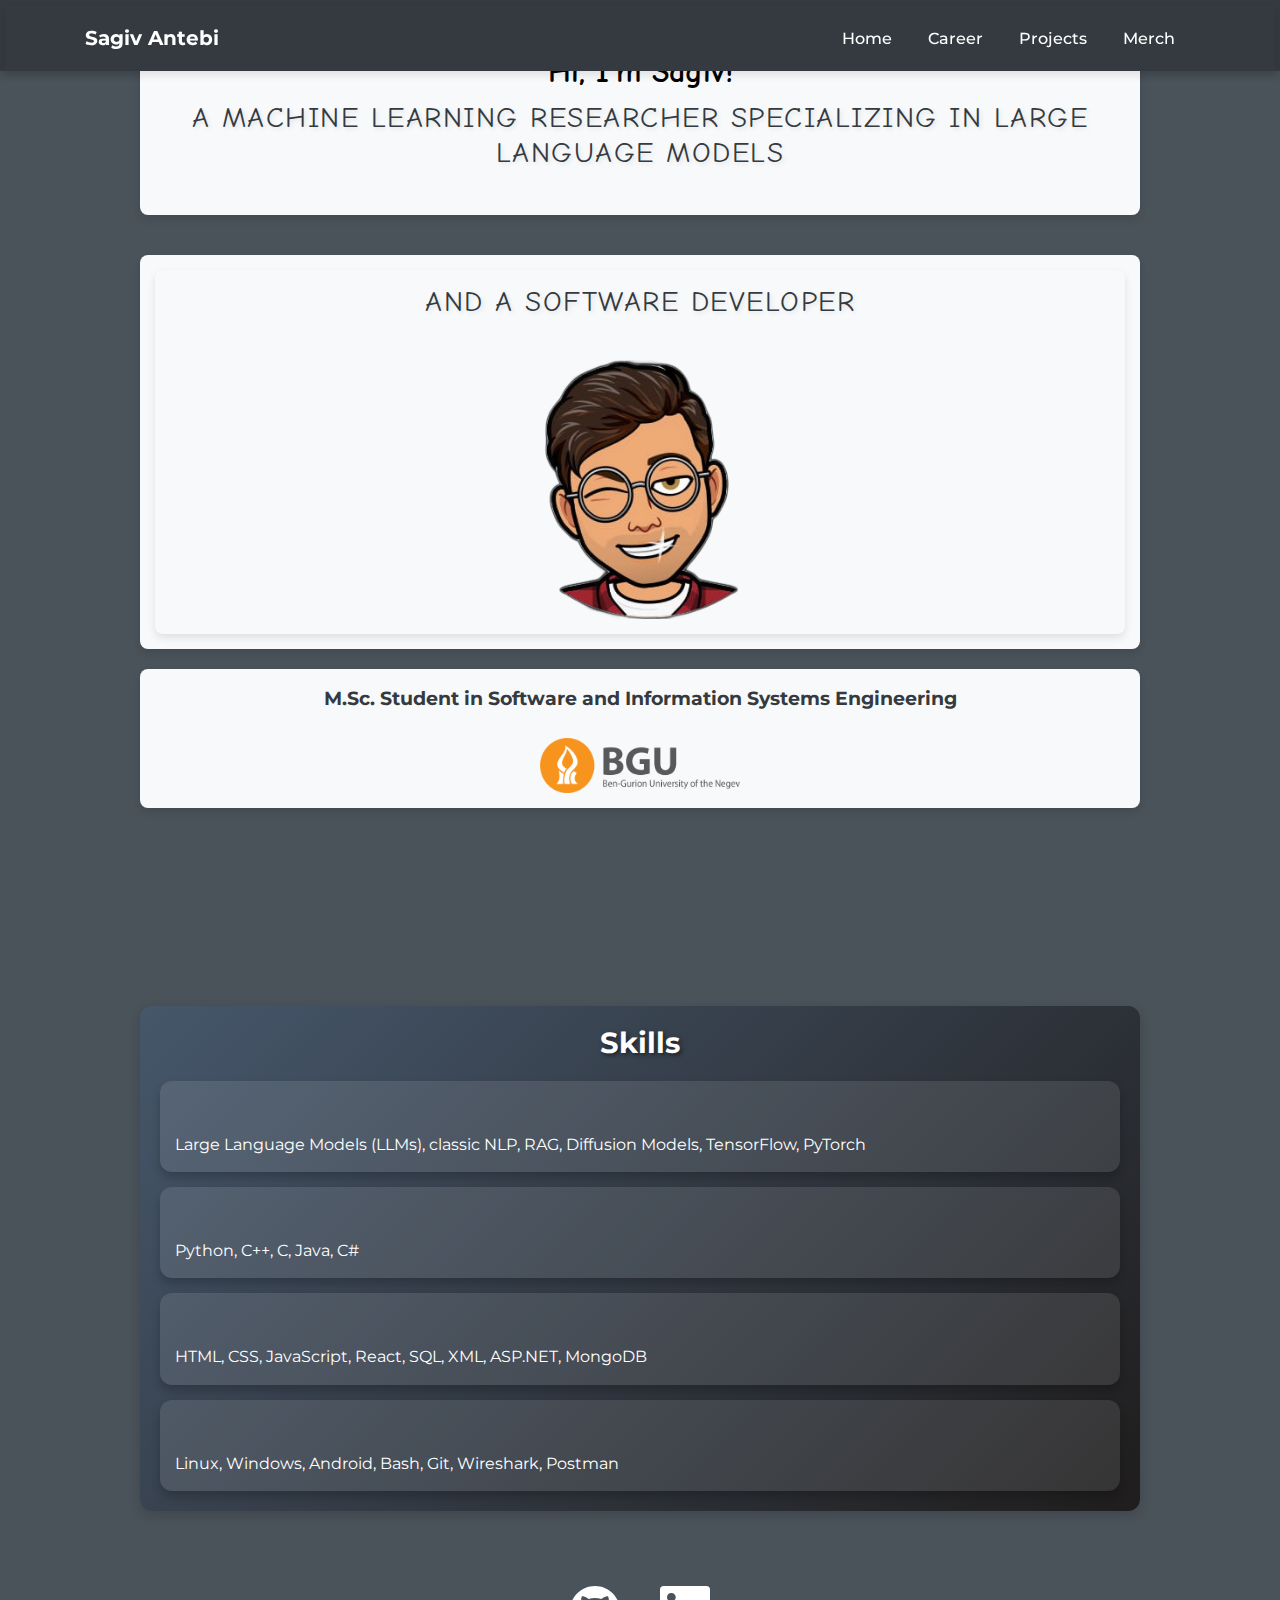
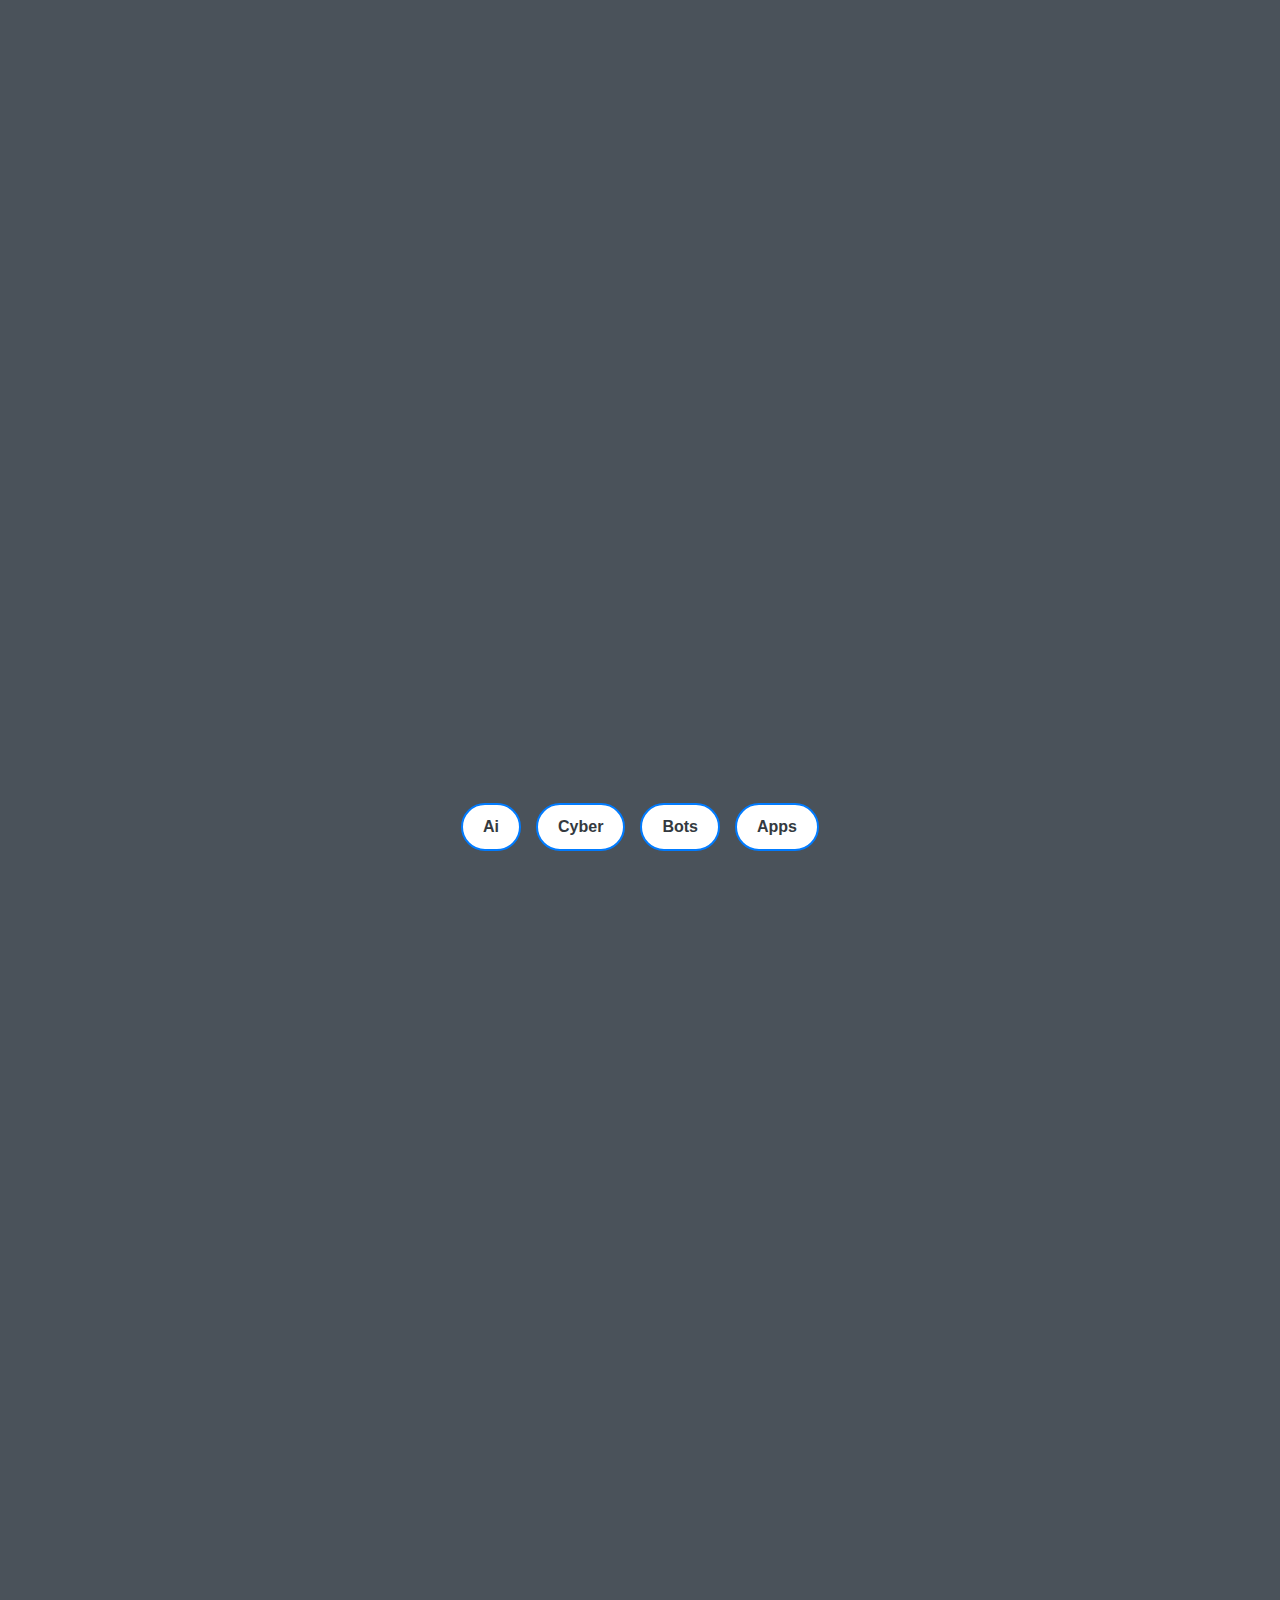
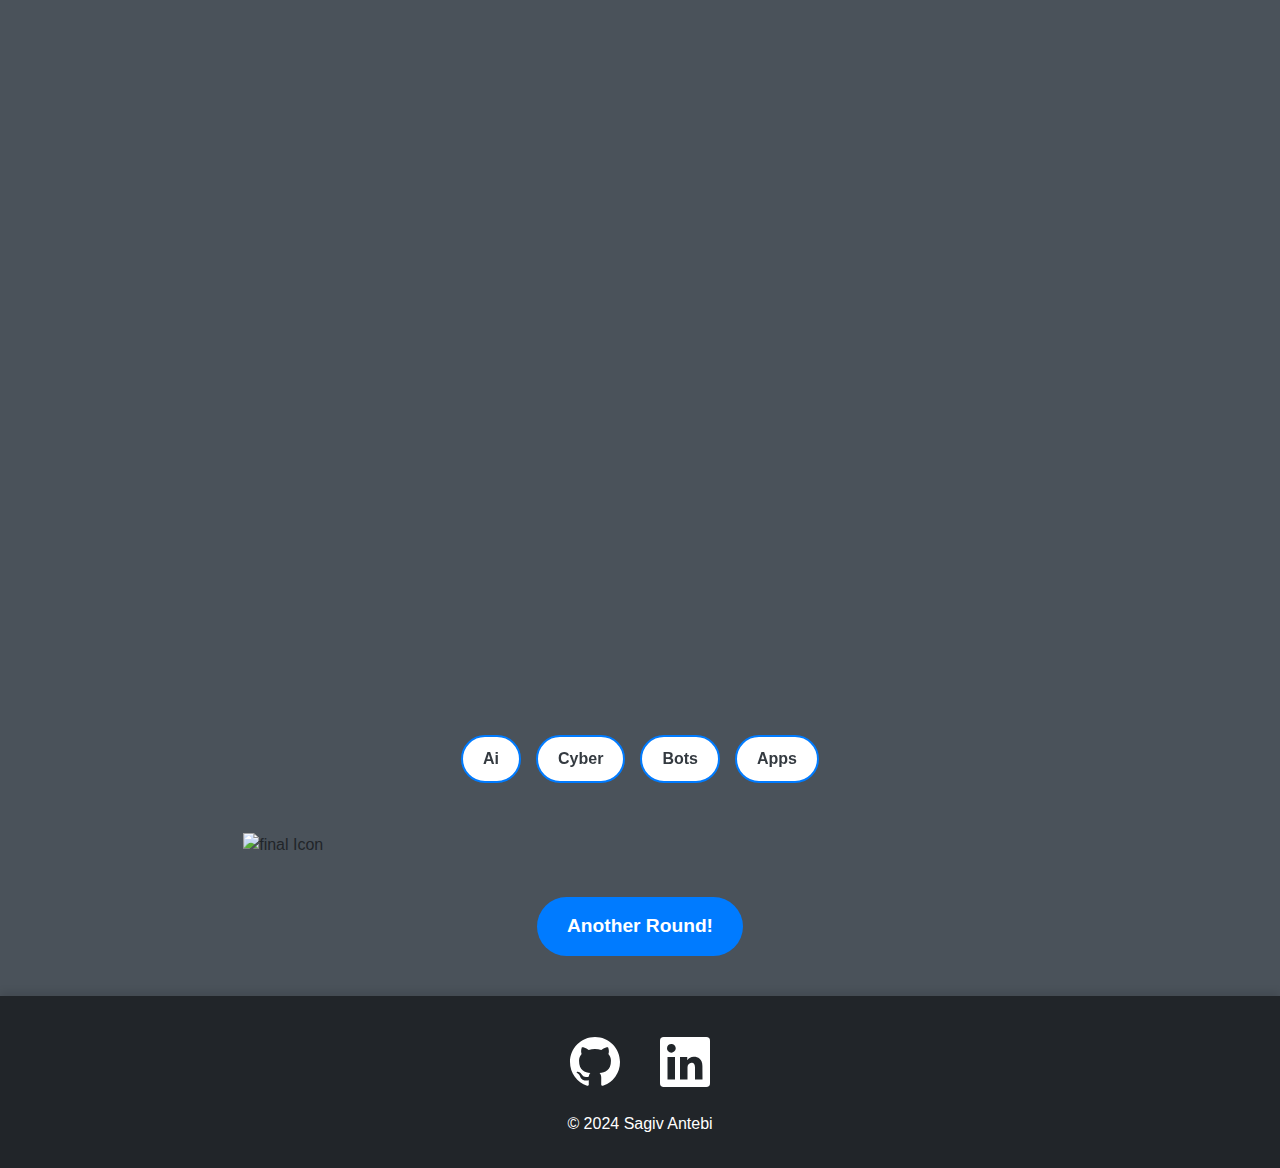
==== index.html @ a3002c7b "Chnaged to:"Project Manager - Course Instructor" ====
<!DOCTYPE html>
<html lang="en">
<head>
    <meta charset="UTF-8">
    <meta name="viewport" content="width=device-width, initial-scale=1.0">
    <title>Sagiv Antebi | Portfolio</title>
    <link rel="stylesheet" href="assets/css/styles.css">
    <link rel="stylesheet" href="https://cdnjs.cloudflare.com/ajax/libs/font-awesome/6.0.0-beta3/css/all.min.css">
    <link rel="stylesheet" href="https://stackpath.bootstrapcdn.com/bootstrap/4.5.2/css/bootstrap.min.css">
    <link href="https://fonts.googleapis.com/css2?family=Comic+Neue:wght@700&display=swap" rel="stylesheet">
    <link href="https://fonts.googleapis.com/css2?family=Montserrat:wght@400;500&display=swap" rel="stylesheet">
    <link href="https://fonts.googleapis.com/css2?family=Raleway:wght@400;500&display=swap" rel="stylesheet">

    <!-- Open Graph Meta Tags -->
    <meta property="og:title" content="Sagiv Antebi | Portfolio" />
    <meta property="og:description" content="Explore the portfolio of Sagiv Antebi, a Machine Learning Researcher specializing in Large Language Models (LLMs) and Software Development." />
    <meta property="og:image" content="https://sagivantebi.github.io/Sagiv-Website/assets/images/5_without_background.jpeg" />
    <meta property="og:url" content="https://sagivantebi.github.io/Sagiv-Website/" />
    <meta property="og:type" content="website" />

</head>
<body>
    <!-- Professional Header with Bootstrap -->
    <header>
        <nav class="navbar navbar-expand-lg navbar-dark bg-dark sticky-top">
            <div class="container">
                <a class="navbar-brand" href="#home">Sagiv Antebi</a>
                <button class="navbar-toggler" type="button" data-toggle="collapse" data-target="#navbarNav" aria-controls="navbarNav" aria-expanded="false" aria-label="Toggle navigation">
                    <span class="navbar-toggler-icon"></span>
                </button>
                <div class="collapse navbar-collapse" id="navbarNav">
                    <ul class="navbar-nav ml-auto">
                        <li class="nav-item">
                            <a class="nav-link" href="#home">Home</a>
                        </li>
                        <li class="nav-item dropdown">
                            <a class="nav-link" href="#career">Career</a>
                        </li>
                        <li class="nav-item dropdown">
                            <a class="nav-link" href="#projects">Projects</a>
                        </li>

                        
                        <li class="nav-item">
                            <a class="nav-link" href="https://www.youtube.com/watch?v=uHgt8giw1LY" target="_blank">Merch</a>
                        </li>
                    </ul>
                </div>
            </div>
        </nav>
    </header>
    

    <!-- Home Section -->
    <section id="home" class="home-intro">
        <div class="about-container">
            <div class="profile-pic-container">
                <img src="assets/images/5_without_background.jpeg" alt="Sagiv Antebi" class="profile-pic">
            </div>
            <div class="about-text">
                <!-- Personalized Intro Section -->
                <div class="intro">
                    <div class="intro-point fade-in">
                        <h1 class="intro-title">Hi, I'm Sagiv!</h1>
                        <h2 class="intro-subtitle">A Machine Learning Researcher specializing in Large Language Models</h2>
                    </div>
                </div>
                
                <!-- Degree Section with Logos and Improved Design -->
                <div class="degrees">
                    <div class="degree fade-in">
                        <div class="intro-point fade-in">
                            <h2 class="intro-subtitle">And a Software Developer</h2>
                            <img src="assets/images/3_2_without_background.jpeg" alt="Bar Ilan University" class="degree-logo centered-logo big_photo">
                        </div>
                    </div>

                    <div class="degree fade-in">
                        <div class="degree-content">
                            <p class="degree-title">M.Sc. Student in Software and Information Systems Engineering</p>
                            <img src="assets/images/ben_gurion_logo.png" alt="Bar Ilan University" class="degree-logo centered-logo">
                        </div>
                    </div>
                    <div class="degree fade-in">
                        <div class="degree-content">
                            <p class="degree-title">B.Sc. in Computer Science</p>
                            <img src="assets/images/bar_ilan_logo.png" alt="Bar Ilan University" class="degree-logo centered-logo">
                        </div>
                    </div>
                    
                    
                </div>
            
            
                <!-- Bio Section -->
                <!-- <div class="intro-point">
                    <p class="significant-text text-left">
                        As a passionate Machine Learning Researcher, I combine programming skills with practical experience with Large Language Models, ethical white hat attacks against ML, and AI optimization.
                        My expertise is showcased through a diverse array of projects in the fields of AI, communication, cybersecurity, and human-robot interaction.</p>
                </div> -->
                <!-- Skills Section -->
                 
                <div class="skills">
                    <h3>Skills</h3>
                    <ul class="skills-list">
                        <li><span class="skill-headline  fade-in">🤖 Ai Technologies:</span> Large Language Models (LLMs), classic NLP, RAG, Diffusion Models, TensorFlow, PyTorch</li>
                        <li><span class="skill-headline  fade-in">💻 Programming Languages:</span> Python, C++, C, Java, C#</li>
                        <li><span class="skill-headline fade-in">🌐 Web Development:</span> HTML, CSS, JavaScript, React, SQL, XML, ASP.NET, MongoDB</li>
                        <li><span class="skill-headline fade-in">🛠️ Operating Systems & Tools:</span> Linux, Windows, Android, Bash, Git, Wireshark, Postman</li>
                    </ul>
                </div>
                
                <!-- Links Section -->
                <div class="links">
                    <a href="https://github.com/sagivantebi" target="_blank">
                        <svg xmlns="http://www.w3.org/2000/svg" viewBox="0 0 24 24" fill="currentColor" class="icon">
                            <path d="M12 2C6.477 2 2 6.477 2 12c0 4.418 2.865 8.165 6.839 9.49.5.092.682-.217.682-.483 0-.237-.009-.868-.014-1.703-2.782.605-3.369-1.34-3.369-1.34-.454-1.156-1.11-1.464-1.11-1.464-.908-.62.069-.608.069-.608 1.003.071 1.531 1.03 1.531 1.03.892 1.528 2.341 1.086 2.91.83.092-.647.35-1.086.636-1.335-2.221-.252-4.555-1.112-4.555-4.951 0-1.093.39-1.987 1.029-2.685-.103-.253-.447-1.27.097-2.646 0 0 .84-.269 2.75 1.026A9.564 9.564 0 0112 6.844c.851.004 1.705.115 2.504.337 1.909-1.295 2.748-1.026 2.748-1.026.545 1.376.202 2.393.1 2.646.64.698 1.028 1.592 1.028 2.685 0 3.849-2.338 4.696-4.565 4.943.36.309.682.92.682 1.854 0 1.336-.012 2.415-.012 2.743 0 .268.18.578.688.48A9.994 9.994 0 0022 12c0-5.523-4.477-10-10-10z"></path>
                        </svg>
                    </a>
                    <a href="https://www.linkedin.com/in/sagiv-antebi/" target="_blank">
                        <svg xmlns="http://www.w3.org/2000/svg" viewBox="0 0 24 24" fill="currentColor" class="icon">
                            <path d="M20.5 2h-17A1.5 1.5 0 002 3.5v17A1.5 1.5 0 003.5 22h17a1.5 1.5 0 001.5-1.5v-17A1.5 1.5 0 0020.5 2zM8 19H5v-9h3zM6.5 8.25A1.75 1.75 0 118.3 6.5a1.78 1.78 0 01-1.8 1.75zM19 19h-3v-4.74c0-1.42-.6-1.93-1.38-1.93A1.74 1.74 0 0013 14.19a.66.66 0 000 .14V19h-3v-9h2.9v1.3a3.11 3.11 0 012.7-1.4c1.55 0 3.36.86 3.36 3.66z"></path>
                        </svg>
                    </a>
                </div>
               
                



            </div>
        </div>
    </section>

    <!-- Career Section with Logos and Improved Design -->
    <section id="career" class="career-section">
        <div class="project-heading-container fade-in">
            <h2 class="project-title">Career</h2>
        </div>
        <div class="career-items">
            <div class="career-item fade-in">
                <div class="career-content">
                    <p class="career-title">Machine Learning Researcher & Developer</p>
                    <p class="career-company">CBG</p>
                    <p class="career-years">2023 - Present</p>
                    <ul class="career-description">
                        <li>Research and development in ML specializing in large language models (LLMs).</li>
                        <li>Experience with integrating various AI tools, neural network training, and embeddings.</li>
                        <li>Proficient in ethical white hat attacks against ML systems, with expertise in:
                            <ul>
                                <li>Data Leakage</li>
                                <li>Membership Inference Attacks (MIAs)</li>
                                <li>Textual Watermarking</li>
                                <li>Prompt Injection Detection</li>
                                <li>Side-Channel Attacks</li>
                            </ul>
                        </li>
                        </ul>
                    <div class="logo-container">
                        <img src="assets/images/cbg-removebg-preview.png" alt="CBG Logo" class="career-logo centered-logo">
                    </div>
                </div>
            </div>
    
            <div class="career-item fade-in">
                <div class="career-content">
                    <p class="career-title">Project Manager - Course Instructor</p>
                    <p class="career-company">Magshimim, Cyber Education Center</p>
                    <p class="career-years">2022 - 2024</p>
                    <ul class="career-description">
                        <li>Responsible for guiding and managing various projects in the fields of AI and cybersecurity, including:</li>
                        <li>AI: AI tool to identify criminals based on their pictures, Two NLP projects aimed at improving hospital diagnosis accuracy using machine learning</li>
                        <li>Network: TOR Network, Wireshark, Cloud, Github</li>
                        <li>Cyber: Weaknesses Scanner for C code, Blockchain, Intrusion Prevention System (IPS)</li>
                    </ul>
                    
                    <div class="logo-container">
                        <img src="assets/images/magshimim.png" alt="Magshimim Logo" class="career-logo centered-logo">
                    </div>
                </div>
            </div>
        </div>
    </section>
    

    
    <section class="projects">
        <div class="project-heading-container fade-in">
            <h2 class="project-title">Top-4 Projects</h2>
        </div>
        <div class="project-grid">
            <div class="top4-project fade-in">
                <img src="assets/images/gpt-sheep.jpg" alt="Project Icon" class="project-icon">
                <div class="project-info">
                    <h3>GPT in Sheep’s Clothing: The Risk of Customized GPTs</h3>
                    <p>Exploring the risks associated with custom GPTs, particularly in terms of privacy and security threats.</p>
                    <a href="https://arxiv.org/abs/2401.09075" target="_blank" class="project-link">
                        <i class="fab fa-arxiv"></i> View on arXiv
                    </a>
                    <a href="https://anonymous.4open.science/r/GPT-in-sheep-s-clothing-The-risk-of-customized-GPTs-8C61/README.md" target="_blank" class="project-link">
                        <i class="fab fa-github"></i> View on GitHub
                    </a>
                    <img src="assets/images/gpt-sheep-2.jpg" alt="Project Icon" class="project-icon">
                </div>
            </div>

            <!-- DaliDoodle Paint With Me Bot -->
            <div class="top4-project  fade-in">
                <img src="assets/images/dd.png" alt="Project Icon" class="project-icon">
                <div class="project-info">
                    <h3>DaliDoodle - Paint With Me Chat Bot</h3>
                    <img src="assets/images/dd1.png" alt="Project Icon" class="project-icon">

                    <p>Creating a Painting Description together using LLMs and afterward Painting it using Text to Image model.</p>
                    <a href="https://github.com/sagivantebi/DaliDoodle_Paint_With_Me_Bot-Python" target="_blank" class="project-link">
                        <i class="fab fa-github"></i> View on GitHub
                    </a>
                    <video controls class="project-video">
                        <source src="assets/videos/dalidoodle vid.mp4" type="video/mp4">
                        Your browser does not support the video tag.
                    </video>
                    <img src="assets/images/dd_flow.png" alt="Project Icon" class="project-icon">
                </div>
            </div>

            <div class="top4-project fade-in">
                <img src="assets/images/side_channel0.jpg" alt="Project Icon" class="project-icon">
                <div class="project-info">
                    <h3>Side Channel attack on LLMs</h3>
                    <p>Topic Inference through LLM Side Channels: Analyzing Model Response Times on Encrypted Traffic</p>
                    <a href="https://github.com/sagivantebi/Topic-Inference/tree/main" target="_blank" class="project-link">
                        <i class="fab fa-github"></i> View on GitHub
                    </a>
                    <img src="assets/images/side_channel3.jpg" alt="Project Icon" class="project-icon">
                    <img src="assets/images/side_cannel2.jpg" alt="Project Icon" class="project-icon">
                    <img src="assets/images/side_channel4.jpg" alt="Project Icon" class="project-icon">
                </div>
            </div>


            <div class="top4-project fade-in">
                <img src="assets/images/Fraud1.png" alt="Project Icon" class="project-icon">
                <div class="project-info">
                    <h3>Bash Masquerader Fraud Detection</h3>
                    <p>This project detects masqueraders based on user command history using LSTM Autoencoders and Random Forest classifiers, analyzing bash command segments for anomalies.</p>
                    <a href="https://github.com/sagivantebi/User-Bash-Fraud-Detection/tree/main" target="_blank" class="project-link">
                        <i class="fab fa-github"></i> View on GitHub
                    </a>
                </div>
            </div>
        </div>

    </section>


    <!-- Projects Section -->
    <section id="projects" class="projects">
        <div class="project-heading-container fade-in">
            <h2 class="project-title">My Projects</h2>
        </div>
        <div class="project-filters">
            <!-- <button class="pill-btn" data-category="all">All</button> -->
            <button class="pill-btn" data-category="ai">Ai</button>
            <button class="pill-btn" data-category="cyber">Cyber</button>
            <button class="pill-btn" data-category="bots">Bots</button>
            <button class="pill-btn" data-category="applications">Apps</button>
        </div>



        <div class="project-grid">
            <div class="project-card fade-in" data-category="ai">
                <img src="assets/images/tag_tab_coming_soon.png" alt="Project Icon" class="project-icon">
                <div class="project-info">
                    <h3>Tag&Tab - Efficient and Effective Detection of Pretraining Data from Large Language Models</h3>
                    <p>Novel method for detecting pretraining data from Large Language Models (LLMs)</p>
                    <!-- <a href="https://github.com/sagivantebi/Deep_Reinforcement_Learning-Final_Drill" target="_blank" class="project-link"> -->
                        <!-- <i class="fab fa-github"></i> View on GitHub -->
                    <!-- </a> -->
                </div>
            </div>
            






            <!-- Merom Vocal Waiting Time Assistant -->
            <div class="project-card fade-in" data-category="ai">
                <img src="assets/images/m3.jpeg" alt="Project Icon" class="project-icon">
                <div class="project-info">
                    <h3>Merom - GPT-Powered Virtual Customer Service Agent</h3>
                    <p>Merom is a cutting-edge virtual customer service agent designed to seamlessly blend AI efficiency with a human touch, addressing common customer service issues in a cost-effective and efficient manner.</p>
                    <a href="https://github.com/sagivantebi/Merom-Vocal_Waiting_Time_Assistant-Python" target="_blank" class="project-link">
                        <i class="fab fa-github"></i> View on GitHub
                    </a>
                    <img src="assets/images/m2.jpg" alt="Project Icon" class="project-icon">
                    <img src="assets/images/m4.jpeg" alt="Project Icon" class="project-icon">

                </div>
            </div>


            <div class="project-card fade-in" data-category="ai">
                <img src="assets/images/hotel_without_background.jpeg" alt="Project Icon" class="project-icon">
                <div class="project-info">
                    <h3>Search Engine API Calls Optimization using AI-Based Cache System</h3>
                    <p>Optimizing search engine API calls for hotel prices by using an AI-based caching system to reduce API usage and maximize cost savings.</p>
                    <a href="https://github.com/sagivantebi/AI-Based-Cache-System-for-Optimizing-Hotel-Price-API-Calls/tree/main" target="_blank" class="project-link">
                        <i class="fab fa-github"></i> View on GitHub
                    </a>
                    <!-- <img src="assets/images/hotel_Figure_1.png" alt="Project Icon" class="project-icon"> -->

                </div>
            </div>
            

            <!-- Prompt Injection Detectors for LLMs -->
            <div class="project-card fade-in" data-category="ai">
                <img src="assets/images/detector_without_background.png" alt="Project Icon" class="project-icon">
                <div class="project-info">
                    <h3>Prompt Injection Detectors for LLMs</h3>
                    <p>This project focuses on developing and evaluating various prompt injection detectors to safeguard large language models (LLMs) from adversarial inputs. The project includes multiple approaches, such as rule-based and perplexity-based detectors.</p>
                    <a href="https://github.com/sagivantebi/Prompt-injection-detectors-for-LLMs?tab=readme-ov-file" target="_blank" class="project-link">
                        <i class="fab fa-github"></i> View on GitHub
                    </a>
                    <img src="assets/images/detector_results.png" alt="Project Icon" class="project-icon">

                </div>
            </div>



            
            
            <!-- <div class="project-card fade-in" data-category="ai">
                <img src="assets/images/drl.gif" alt="Project Icon" class="project-icon">
                <div class="project-info">
                    <h3>Deep Reinforcement Learning - Transfer Learning</h3>
                    <p>Actor-Critic with Transfer Learning for Control Problems</p>
                    <a href="https://github.com/sagivantebi/Deep_Reinforcement_Learning-Final_Drill" target="_blank" class="project-link">
                        <i class="fab fa-github"></i> View on GitHub
                    </a>
                    <img src="assets/images/drl2.jpg" alt="Project Icon" class="project-icon">
                </div>
            </div> -->




            <!-- Face Recognition Project -->
            <div class="project-card fade-in" data-category="ai">
                <img src="assets/images/facere.jpg" alt="Project Icon" class="project-icon">
                <div class="project-info">
                    <h3>Face Recognition System</h3>
                    <p>This project implements a face recognition system using deep learning techniques. It is designed to accurately identify and verify individuals in real-time, making it suitable for security and access control applications.</p>
                    <a href="https://github.com/sagivantebi/Face_Recognition" target="_blank" class="project-link">
                        <i class="fab fa-github"></i> View on GitHub
                    </a>
                </div>
            </div>



            
            <div class="project-card fade-in" data-category="cyber">
                <img src="assets/images/ransom.jpg" alt="Project Icon" class="project-icon">
                <div class="project-info">
                    <h3>Dataset Ransomware Detection Tool</h3>
                    <p>This tool detects the exact snapshot of an encrypted file by using multiple tests, such as entropy and ASCII checks, to determine if a file is encrypted.</p>
                    <a href="https://github.com/sagivantebi/Ransomware_Detection_Toga_Hackathon" target="_blank" class="project-link">
                        <i class="fab fa-github"></i> View on GitHub
                    </a>
                    <img src="assets/images/ransom2.jpg" alt="Project Icon" class="project-icon">
                </div>
            </div>

                        

            
            <div class="project-card fade-in" data-category="cyber">
                <img src="assets/images/annomalydetector.jpg" alt="Project Icon" class="project-icon">
                <div class="project-info">
                    <h3>Anomaly Detector - C++</h3>
                    <p>This C++ project implements an anomaly detection system for time series data using various algorithms, with a CLI for user interaction.</p>
                    <a href="https://github.com/sagivantebi/Anomaly_Detector-Cpp" target="_blank" class="project-link">
                        <i class="fab fa-github"></i> View on GitHub
                    </a>
                </div>
            </div>
            
            <div class="project-card fade-in" data-category="cyber">
                <img src="assets/images/Dnsspoof.png" alt="Project Icon" class="project-icon">
                <div class="project-info">
                    <h3>DNS Spoofing</h3>
                    <p>This script intercepts DNS requests on a specified network interface and sends forged DNS responses, using Scapy to manipulate and inject packets.</p>
                    <a href="https://github.com/sagivantebi/DNS_Spoofing/tree/main" target="_blank" class="project-link">
                        <i class="fab fa-github"></i> View on GitHub
                    </a>
                </div>
            </div>


            <div class="project-card fade-in" data-category="cyber">
                <img src="assets/images/merkle.png" alt="Project Icon" class="project-icon">
                <div class="project-info">
                    <h3>Merkle Tree</h3>
                    <p>This Python project implements a Merkle Tree structure with the ability to generate cryptographic proofs and verify them using RSA keys.</p>
                    <a href="https://github.com/sagivantebi/Merkle_Tree" target="_blank" class="project-link">
                        <i class="fab fa-github"></i> View on GitHub
                    </a>
                </div>
            </div>



            <div class="project-card fade-in" data-category="applications">
                <img src="assets/images/3_without_background.jpeg" alt="Project Icon" class="project-icon">
                <div class="project-info">
                    <h3>My Portfolio Website</h3>
                    <p>This project is my personal portfolio website built using HTML, CSS, and JavaScript. It showcases my skills, projects, and professional background. The website includes interactive features such as a project filter, a smooth scrolling effect, and a dynamic layout that adapts to different screen sizes. It also integrates GitHub and LinkedIn icons for easy access to my profiles and uses Bootstrap for modern design elements.</p>
                    <a href="https://github.com/sagivantebi/Sagiv-Website" target="_blank" class="project-link">
                        <i class="fab fa-github"></i> View on GitHub
                    </a>
                    <!-- <video controls class="project-video">
                        <source src="assets/videos/cloud.mp4" type="video/mp4">
                        Your browser does not support the video tag.
                    </video> -->
                </div>
            </div>

            <div class="project-card fade-in" data-category="applications">
                <img src="assets/images/cloud.jpeg" alt="Project Icon" class="project-icon">
                <div class="project-info">
                    <h3>Cloud Simulator</h3>
                    <p>This project simulates a basic cloud environment using Python. The project consists of a server and client component, enabling the simulation of client-server interactions in a cloud environment. This simulation could be used for educational purposes or as a foundation for more complex cloud-based applications.</p>
                    <a href="https://github.com/sagivantebi/Cloud_Simulator-Python" target="_blank" class="project-link">
                        <i class="fab fa-github"></i> View on GitHub
                    </a>
                    <video controls class="project-video">
                        <source src="assets/videos/cloud.mp4" type="video/mp4">
                        Your browser does not support the video tag.
                    </video>
                </div>
            </div>
            


            <div class="project-card fade-in" data-category="applications">
                <img src="assets/images/web_slide1.jpg" alt="Project Icon" class="project-icon">
                <div class="project-info">
                    <h3>Music Producer Landing Page</h3>
                    <p>This project is a landing page created for a music producer. Built using HTML, CSS, and JavaScript, it features a creative design that showcases the producer's music through an integrated slideshow of images and a section dedicated to their songs and videos.</p>
                    <a href="https://sagivantebi.github.io/Roee-Cohen/" target="_blank" class="project-link">
                        <i class="fab"></i> View the Landing Page
                    </a>
                    <a href="https://github.com/sagivantebi/Roee-Cohen" target="_blank" class="project-link">
                        <i class="fab fa-github"></i> View on GitHub
                    </a>
                    <video controls class="project-video">
                        <source src="assets/videos/roee.mp4" type="video/mp4">
                        Your browser does not support the video tag.
                    </video>
                </div>
            </div>

            <div class="project-card fade-in" data-category="applications">
                <img src="assets/images/arknoid.png" alt="Project Icon" class="project-icon">
                <div class="project-info">
                    <h3>Arkanoid Game</h3>
                    <p>This project is a Java implementation of the classic Arkanoid game. The game involves controlling a paddle to bounce a ball and break blocks arranged in patterns. This project includes multiple levels, animations, and a scoring system.</p>
                    <a href="https://github.com/sagivantebi/ArkanoidGame-Java/tree/main" target="_blank" class="project-link">
                        <i class="fab fa-github"></i> View on GitHub
                    </a>
                    <video controls class="project-video">
                        <source src="assets/videos/arkanoid.mp4" type="video/mp4">
                        Your browser does not support the video tag.
                    </video>
                </div>
            </div>

                        
            <div class="project-card fade-in" data-category="applications">
                <img src="assets/images/android2.png" alt="Project Icon" class="project-icon">
                <div class="project-info">
                    <h3>Chat App – Android</h3>
                    <p>Android chat application that allows users to send and receive messages in real time. Firebase Integration: Leverage Firebase services for authentication, real-time database, and cloud messaging.</p>
                    <a href="https://github.com/sagivantebi/Android_Chat/tree/master" target="_blank" class="project-link">
                        <i class="fab fa-github"></i> View on GitHub
                    </a>
                    <video controls class="project-video">
                        <source src="assets/videos/andriod.mp4" type="video/mp4">
                        Your browser does not support the video tag.
                    </video>
                </div>
            </div>
            
            <!-- <div class="project-card fade-in" data-category="applications">
                <img src="assets/images/PRODUCER-CONSUMER.png" alt="Project Icon" class="project-icon">
                <div class="project-info">
                    <h3>Producer-Consumer Problem Implementation</h3>
                    <p>This project implements the classic Producer-Consumer problem in C++. The implementation includes both bounded and unbounded queues for managing the produced and consumed items.</p>
                    <a href="https://github.com/sagivantebi/OS_Producer_Consumer/tree/master" target="_blank" class="project-link">
                        <i class="fab fa-github"></i> View on GitHub
                    </a>
                </div>
            </div> -->
            
            <div class="project-card fade-in" data-category="applications">
                <img src="assets/images/split1.png" alt="Project Icon" class="project-icon">
                <img src="assets/images/split2.png" alt="Project Icon" class="project-icon">

                <div class="project-info">
                    <h3>Split The Check - UX UI</h3>
                    <p>This document provides a summary of the final presentation for the "Split The Check" UX UI project, which focuses on an application designed to simplify the process of splitting bills among participants in a restaurant or similar setting.</p>
                    <a href="https://github.com/sagivantebi/SplitTheCheck-UX/tree/main" target="_blank" class="project-link">
                        <i class="fab fa-github"></i> View on GitHub
                    </a>
                </div>
            </div>
            
            <div class="project-card fade-in" data-category="bots">
                <img src="assets/images/youtube_bot.png" alt="Project Icon" class="project-icon">
                <div class="project-info">
                    <h3>YouTube Playlist Downloader Bot</h3>
                    <p>This Python bot automates the process of downloading videos from a YouTube playlist by using a third-party online converter with Selenium.</p>
                    <a href="https://github.com/sagivantebi/Youtube_Playlist_Downloader_Bot-Python/tree/main" target="_blank" class="project-link">
                        <i class="fab fa-github"></i> View on GitHub
                    </a>
                    <video controls class="project-video">
                        <source src="assets/videos/youtube.mp4" type="video/mp4">
                        Your browser does not support the video tag.
                    </video>
                </div>
            </div>
            
            <div class="project-card fade-in" data-category="bots">
                <img src="assets/images/colonist.png" alt="Project Icon" class="project-icon">
                <div class="project-info">
                    <h3>Colonist.io C&K Bot</h3>
                    <p>This Python bot automates actions on the Colonist.io website for the "Cities & Knights" game mode, using Selenium for navigation and interaction.</p>
                    <a href="https://github.com/sagivantebi/Colonist_Bot-CitiesAndKnights/tree/master" target="_blank" class="project-link">
                        <i class="fab fa-github"></i> View on GitHub
                    </a>
                    <video controls class="project-video">
                        <source src="assets/videos/colonist.mp4" type="video/mp4">
                        Your browser does not support the video tag.
                    </video>
                </div>
            </div>
            
            <div class="project-card fade-in" data-category="bots">
                <img src="assets/images/webcrawler.png" alt="Project Icon" class="project-icon">
                <div class="project-info">
                    <h3>Web Crawler</h3>
                    <p>This Python project scrapes the top 250 movies from IMDB and crawls through websites to find URLs that match specific criteria with robust error handling.</p>
                    <a href="https://github.com/sagivantebi/Web_Crawler-Python" target="_blank" class="project-link">
                        <i class="fab fa-github"></i> View on GitHub
                    </a>
                </div>
            </div>

            
            <div class="project-card fade-in" data-category="applications">
                <img src="assets/images/designpatterns.jpg" alt="Project Icon" class="project-icon">
                <div class="project-info">
                    <h3>Design Patterns - C++</h3>
                    <p>This project demonstrates the implementation of various software design patterns using C++. Design patterns are reusable solutions to common software design problems, and this project includes examples of some of the most widely used patterns.</p>
                    <a href="https://github.com/sagivantebi/Design_Patterns-Cpp/tree/main" target="_blank" class="project-link">
                        <i class="fab fa-github"></i> View on GitHub
                    </a>
                </div>
            </div>

            
            <!-- <div class="project-card fade-in" data-category="applications">
                <img src="assets/images/mini_shell.jpg" alt="Project Icon" class="project-icon">
                <div class="project-info">
                    <h3>Custom Shell Program – C</h3>
                    <p>This C program implements a simple custom shell that can execute commands, manage a history of commands, and handle basic shell operations such as changing directories (cd), exiting, and forking processes.</p>
                    <a href="https://github.com/sagivantebi/mini_Shell-C/tree/main" target="_blank" class="project-link">
                        <i class="fab fa-github"></i> View on GitHub
                    </a>
                </div>
            </div>
             -->
            
        </div>
        <div class="project-filters">
            <!-- <button class="pill-btn" data-category="all">All</button> -->
            <button class="pill-btn" data-category="ai">Ai</button>
            <button class="pill-btn" data-category="cyber">Cyber</button>
            <button class="pill-btn" data-category="bots">Bots</button>
            <button class="pill-btn" data-category="applications">Apps</button>
        </div>

    </section>
    <img src="assets/images/1_without_background.jpeg" alt="final Icon" class="final-icon">

    <!-- Another Round Button -->
    <div class="another-round-container">
        <button class="another-round-btn" onclick="scrollToTop()">Another Round!</button>
    </div>

    <footer>
        <div class="links">
            <a href="https://github.com/sagivantebi" target="_blank">
                <svg xmlns="http://www.w3.org/2000/svg" viewBox="0 0 24 24" fill="currentColor" class="icon">
                    <path d="M12 2C6.477 2 2 6.477 2 12c0 4.418 2.865 8.165 6.839 9.49.5.092.682-.217.682-.483 0-.237-.009-.868-.014-1.703-2.782.605-3.369-1.34-3.369-1.34-.454-1.156-1.11-1.464-1.11-1.464-.908-.62.069-.608.069-.608 1.003.071 1.531 1.03 1.531 1.03.892 1.528 2.341 1.086 2.91.83.092-.647.35-1.086.636-1.335-2.221-.252-4.555-1.112-4.555-4.951 0-1.093.39-1.987 1.029-2.685-.103-.253-.447-1.27.097-2.646 0 0 .84-.269 2.75 1.026A9.564 9.564 0 0112 6.844c.851.004 1.705.115 2.504.337 1.909-1.295 2.748-1.026 2.748-1.026.545 1.376.202 2.393.1 2.646.64.698 1.028 1.592 1.028 2.685 0 3.849-2.338 4.696-4.565 4.943.36.309.682.92.682 1.854 0 1.336-.012 2.415-.012 2.743 0 .268.18.578.688.48A9.994 9.994 0 0022 12c0-5.523-4.477-10-10-10z"></path>
                </svg>
            </a>
            <a href="https://www.linkedin.com/in/sagiv-antebi/" target="_blank">
                <svg xmlns="http://www.w3.org/2000/svg" viewBox="0 0 24 24" fill="currentColor" class="icon">
                    <path d="M20.5 2h-17A1.5 1.5 0 002 3.5v17A1.5 1.5 0 003.5 22h17a1.5 1.5 0 001.5-1.5v-17A1.5 1.5 0 0020.5 2zM8 19H5v-9h3zM6.5 8.25A1.75 1.75 0 118.3 6.5a1.78 1.78 0 01-1.8 1.75zM19 19h-3v-4.74c0-1.42-.6-1.93-1.38-1.93A1.74 1.74 0 0013 14.19a.66.66 0 000 .14V19h-3v-9h2.9v1.3a3.11 3.11 0 012.7-1.4c1.55 0 3.36.86 3.36 3.66z"></path>
                </svg>
            </a>
        </div>

        <p>&copy; 2024 Sagiv Antebi</p>
    </footer>
    <script src="https://code.jquery.com/jquery-3.5.1.slim.min.js"></script>
    <script src="https://cdn.jsdelivr.net/npm/@popperjs/core@2.9.3/dist/umd/popper.min.js"></script>
    <script src="https://stackpath.bootstrapcdn.com/bootstrap/4.5.2/js/bootstrap.min.js"></script>
        <!-- Accessibility -->
        <script src="https://cdn.userway.org/widget.js" data-account="DhEQ2JQGN6"></script>
    <script src="assets/js/scripts.js"></script>

</body>
</html>
---- assets/css/styles.css ----
body {
    font-family: 'Roboto', sans-serif;
    margin: 0;
    padding: 0;
    background-color: #343a40; /* Gray Black background */
    color: #f8f9fa; /* Adjust text color for better contrast */
}


nav ul {
    list-style-type: none;
    padding: 0;
    margin: 2px;
    display: flex;
    justify-content: center;
}

nav ul li {
    display: inline;
    margin: 4px 10px;
}

header {
    background-color: #343a40;
    color: white;
    padding-bottom: 0; /* Ensure no extra space at the bottom */
    padding: 5px 5px 0; /* Minimal padding to avoid unnecessary space */
    text-align: center;
    box-shadow: 0 4px 8px rgba(0, 0, 0, 0.1);
}


nav ul li a {
    color: white;
    text-decoration: none;
    font-weight: 500;
    transition: color 0.3s;
}

nav ul li a:hover {
    color: #0073e6;
}

section {
    padding-top: 0; /* Remove or reduce top padding */
    padding-bottom: 50px; /* Keep bottom padding if needed */}

h1 {
    color: #ffffff;
}


h2 {
    color:  #343a40;
}

.projects {
    max-width: 1200px;
    margin: 0 auto;
    padding: 20px;
}

.project-filters {
    display: flex;
    justify-content: center;
    gap: 15px; /* Space between buttons */
    margin-bottom: 30px;
    padding-top: 15px;
}


.pill-btn {
    background-color: #ffffff;
    color: #343a40;
    border: 2px solid #007bff;
    padding: 10px 20px;
    font-size: 1rem;
    font-weight: 600;
    border-radius: 50px; /* Creates the pill shape */
    transition: all 0.3s ease;
    position: relative;
    overflow: hidden;
    z-index: 1; /* Ensure button is above the pseudo-element */
}

.pill-btn::before {
    content: "";
    position: absolute;
    top: 50%;
    left: 50%;
    width: 300%;
    height: 300%;
    background: #007bff;
    transition: all 0.4s ease;
    border-radius: 50%;
    z-index: -1;
    transform: translate(-50%, -50%) scale(0);
}

.pill-btn:hover {
    color: #ffffff; /* Change text color on hover */
    border-color: #0056b3; /* Darken border on hover */
}

.pill-btn:hover::before {
    transform: translate(-50%, -50%) scale(1);
}

.pill-btn.active {
    background-color: #007bff;
    color: white;
    border-color: #0056b3;
}


.filter-btn {
    background-color: #007bff;
    color: white;
    border: none;
    padding: 10px 20px;
    margin: 0 5px;
    cursor: pointer;
    border-radius: 5px;
    transition: background-color 0.3s;
}

.filter-btn:hover {
    background-color: #0056b3;
}

.project-grid {
    display: grid;
    grid-template-columns: repeat(auto-fill, minmax(250px, 1fr));
    gap: 20px;
}

.top4-project,
.project-card {
    background-color: white;
    border-radius: 8px;
    box-shadow: 0 6px 12px rgba(0, 0, 0, 0.1);
    transition: transform 0.3s, box-shadow 0.3s;
    overflow: hidden;
}

.project-card:hover {
    transform: translateY(-10px);
    box-shadow: 0 12px 24px rgba(0, 0, 0, 0.2);
}

.project-icon {
    width: 100%;
    height: auto;
    border-bottom: 1px solid #ddd;
}

.project-info {
    padding: 20px;
}

.project-info h3 {
    margin-top: 0;
    color: #343a40;
    font-size: 1.5rem;
}

.project-info p {
    font-size: 1rem;
    color: #6c757d;
}

.project-link {
    display: inline-block;
    margin-top: 15px;
    color: #007bff;
    text-decoration: none;
    font-weight: bold;
    transition: color 0.3s;
}

.project-link i {
    margin-right: 8px;
}

.project-link:hover {
    color: #0056b3;
}

.project-video {
    width: 100%;
    margin-top: 15px;
    border-radius: 8px;
    box-shadow: 0 4px 8px rgba(0, 0, 0, 0.1);
}

footer {
    background-color: #212529;
    color: white;
    text-align: center;
    padding: 1rem 0;
    box-shadow: 0 -4px 8px rgba(0, 0, 0, 0.1);
    position: relative;
    bottom: 0;
    width: 100%;
}


.about-text {
    display: flex;
    flex-direction: column;
    gap: 20px;
    color: #343a40;
}

/* About Text Styling */
.about-text {
    display: flex;
    flex-direction: column;
    gap: 20px;
    color: #343a40;
}

.about-text .intro-title {
    font-size: 2rem;
    color: #000000;
    font-weight: bold;
    text-align: center;
    
}


.another-round-container {
    text-align: center;
    margin: 40px 0;
    z-index: 1000; /* Make sure it's above other elements */
    position: relative; /* Ensure it’s in the correct stacking context */
}

.another-round-btn {
    background-color: #007bff;
    color: #fff;
    border: none;
    padding: 15px 30px;
    font-size: 1.2rem;
    font-weight: bold;
    border-radius: 50px;
    cursor: pointer;
    transition: background-color 0.3s ease, transform 0.3s ease;
    z-index: 1001; /* Ensure the button itself is above other elements */
}

.another-round-btn:hover {
    background-color: #0056b3;
    transform: translateY(-3px);
}

.another-round-btn:active {
    transform: translateY(1px);
}

/* Mobile adjustments */
@media (max-width: 480px) {
    .another-round-btn {
        padding: 10px 20px;
        font-size: 1rem;
        width: 80%;
        max-width: 300px;
    }
}


/* Custom font style for intro title and subtitle */
@import url('https://fonts.googleapis.com/css2?family=Comic+Neue:wght@700&display=swap');

.intro-title {
    font-size: 3rem;
    font-weight: bold;
    color: #007bff;
    text-align: center;
    margin-bottom: 10px;
    font-family: 'Comic Neue', cursive; /* Applying casual font style */
}

.intro-title, .intro-subtitle {
    font-family: 'Comic Neue', cursive, sans-serif; /* Fallback to cursive or sans-serif if Comic Neue is not available */
}


.intro-subtitle {
    font-size: 1.8rem;
    font-weight: 500;
    color: #343a40;
    text-align: center;
    margin-bottom: 30px;
    font-family: 'Comic Neue', cursive; /* Applying casual font style */
}

.degrees {
    display: flex;
    flex-direction: column;
    gap: 20px;
    margin-top: 20px;
}

.degree {
    display: flex;
    align-items: center;
    justify-content: space-between;
    background-color: #f8f9fa;
    padding: 15px;
    border-radius: 8px;
    box-shadow: 0 4px 8px rgba(0, 0, 0, 0.1);
    transition: transform 0.3s, box-shadow 0.3s;
    text-align: left;
}



.degree-title {
    font-family: 'Montserrat', sans-serif;

    font-size: 1.2rem;
    font-weight: bold;
    color: #343a40;
}

.degree-institute-row {
    display: flex;
    align-items: center;
    margin-top: 5px; /* Adjust spacing as needed */
}


.degree-content {
    display: flex;
    
    flex-direction: column;
    align-items: center; /* Center content horizontally */
    justify-content: center; /* Center content vertically */
    text-align: center; /* Ensure text is centered */
}

.centered-logo {
    margin-top: 10px; /* Adjust the space between the title and the logo */
    width: 200px; /* Adjust the size of the logo */
    height: auto;
}


.degree:hover {
    transform: translateY(-5px);
    box-shadow: 0 8px 16px rgba(0, 0, 0, 0.2);
}


.about-text .skills h3 {
    font-size: 1.5rem;
    color: #343a40;
    margin-bottom: 10px;
}


.about-text .links p {
    text-align: center;
    font-size: 1.1rem;
}

.about-text .links a {
    color: #343a40;
    text-decoration: none;
    font-weight: bold;
    transition: color 0.3s;
}

.about-text .links a:hover {
    color: #343a40;
}

.about-text .closing {
    text-align: center;
    font-size: 1.1rem;
    font-style: italic;
}

.home-intro {
    opacity: 0; /* Start invisible */
    transform: translateY(20px);
    transition: opacity 1.2s ease-out, transform 1.2s ease-out;
}

.home-intro.show {
    opacity: 1;
    transform: translateY(0);
}

.about-container {
    max-width: 1000px; /* Limits the width of the content */
    margin: 0 auto; /* Centers the container within its parent */
}



.profile-pic-container {
    position: relative;
    display: flex;
    justify-content: center;
    margin-top: 0; /* Reduce or remove top margin */
    padding-top: 0; /* Reduce or remove top padding if necessary */
    margin-bottom: -57px;
    opacity: 0; /* Start invisible */
    transform: translateY(20px);
    transition: opacity 1.2s ease-out, transform 1.2s ease-out;
}

.profile-pic-container.show {
    opacity: 1;
    transform: translateY(0);
}

.profile-pic {
    width: 350px; /* Adjust this value to make the picture smaller */
    height: auto;
    border-radius: 10%; /* Optional: Uncomment if you want the rounded effect */
    margin-top: 0; /* Reduce or remove top margin */
    mask-image: linear-gradient(to bottom, rgba(0, 0, 0, 1) 70%, rgba(0, 0, 0, 0) 100%);
    -webkit-mask-image: linear-gradient(to bottom, rgba(0, 0, 0, 1) 70%, rgba(0, 0, 0, 0) 100%);
}

.final-icon {
    display: block; /* Make the image behave like a block element */
    margin-left: 19%; /* Adjust this value to move the image left */
    margin-right: auto;
    max-width: 50%; /* Ensure it doesn't overflow its container */
}






/* About Text Styling */
.about-text {
    display: flex;
    flex-direction: column;
    gap: 20px;
    color: #343a40;
}

.intro-point {
    background-color: #f8f9fa;
    padding: 15px;
    border-radius: 8px;
    box-shadow: 0 4px 8px rgba(0, 0, 0, 0.1);
    text-align: center;
    margin-bottom: 20px; /* Add space between intro-point divs */
}

/* Remove margin-bottom for the last intro-point to avoid extra space */
.intro-point:last-child {
    margin-bottom: 0;
}

.text-left {
    text-align: left;
}


.significant-text {
    font-size: 0.95rem;
    font-weight: bold;
    color: #000000;
}

.about-text .skills {
    background: linear-gradient(135deg, #46576b, #1f1d1d);
    padding: 20px;
    font-family: 'Montserrat', sans-serif;

    border-radius: 12px;
    box-shadow: 0 4px 12px rgba(0, 0, 0, 0.15);
    margin-bottom: 30px;
    color: #ffffff;
}

.about-text .skills h3 {
    font-size: 1.8rem;
    color: #ffffff;
    text-align: center;
    margin-bottom: 20px;
    font-weight: bold;
    text-shadow: 2px 2px 4px rgba(0, 0, 0, 0.5);
}

.about-text .skills-list {
    list-style-type: none;
    padding: 0;
    margin: 0;
    display: grid;
    grid-template-columns: 1fr;
    gap: 15px;
    animation: fadeInSkills 1s ease-in-out;
}

.about-text .skills-list li {
    background: rgba(255, 255, 255, 0.1);
    padding: 15px;
    border-radius: 12px;
    box-shadow: 0 6px 10px rgba(0, 0, 0, 0.2);
    transition: transform 0.3s ease, background-color 0.3s ease;
    font-size: 1rem;
    position: relative;
    overflow: hidden;
    line-height: 1.6;
}

.about-text .skills-list li:hover {
    transform: scale(1.05);
    background-color: rgba(255, 255, 255, 0.2);
}

.skill-headline {
    font-weight: bold;
    color: #fff;
    font-size: 1.2rem;
    display: block;
    margin-bottom: 5px;
    text-shadow: 1px 1px 3px rgba(0, 0, 0, 0.5);
}

.about-text .skills-list li .skill-headline:before {
    content: "";
    display: inline-block;
    width: 4px;
    height: 100%;
    background-color: #fff;
    margin-right: 10px;
    border-radius: 2px;
    position: absolute;
    left: 0;
    top: 0;
    bottom: 0;
    transform: scaleX(0);
    transition: transform 0.3s ease;
}

.about-text .skills-list li:hover .skill-headline:before {
    transform: scaleX(1);
}

@keyframes fadeInSkills {
    from {
        opacity: 0;
        transform: translateY(20px);
    }
    to {
        opacity: 1;
        transform: translateY(0);
    }
}


.about-text .links p {
    text-align: center;
    font-size: 1.1rem;
}

.about-text .links a {
    color: #007bff;
    text-decoration: none;
    font-weight: bold;
    transition: color 0.3s;
}

.about-text .links a:hover {
    color: #000000;
}

.about-text .closing {
    text-align: left;
    font-size: 1.1rem;
    font-style: italic;
}


/* Responsive Design for smaller screens */
@media (max-width: 768px) {
    .project-grid {
        grid-template-columns: repeat(auto-fill, minmax(200px, 1fr));
    }
}

@media (max-width: 480px) {
    .project-grid {
        grid-template-columns: 1fr;
    }
}


/* Basic dropdown styling */
.dropdown {
    position: relative;
    display: inline-block;
}

.dropbtn {
    cursor: pointer;
}

.dropdown-content {
    display: none;
    position: absolute;
    background-color: #f9f9f9;
    min-width: 160px;
    box-shadow: 0px 8px 16px 0px rgba(0,0,0,0.2);
    z-index: 1;
}

.dropdown-content a {
    color: black;
    padding: 12px 16px;
    text-decoration: none;
    display: block;
}

.dropdown-content a:hover {
    background-color: #f1f1f1;
}

/* Show dropdown content on hover */
.dropdown:hover .dropdown-content {
    display: block;
}


.filter-btn2 {
    background-color: #fdfdfd;
    color: rgb(255, 255, 255);
    border: none;
    padding: 10px 20px;
    margin: 0 5px;
    cursor: pointer;
    border-radius: 5px;
    transition: background-color 0.3s;

}

.filter-btn2:hover {
    background-color: #0056b3;
}

.fade-in {
    opacity: 0;
    transform: translateY(20px);
    transition: opacity 1.2s ease-out, transform 1.2s ease-out;
    display: block; /* Ensure elements are displayed */
}

.fade-in.show {
    opacity: 1;
    transform: translateY(0);
}

.links {
    display: flex;
    justify-content: center;
    gap: 30px; /* Add space between the icons */
    margin: 20px 0;
}

.links .icon {
    width: 60px;
    height: 60px;
    fill: #ffffff;
    transition: fill 0.4s ease;
}

.links .icon:hover {
    fill: #0056b3; /* Darken color on hover */
}

/* Adjustments for Bootstrap Navbar */
.navbar {
    padding: 1rem;
    background-color: #343a40 !important;
    font-family: 'Montserrat', sans-serif;
    box-shadow: 0 4px 8px rgba(0, 0, 0, 0.1);
}

.navbar-brand {
    font-size: 1.8rem;
    font-weight: bold;
    color: #ffffff !important;
}

.navbar-nav .nav-link {
    color: #ffffff !important;
    font-size: 1rem;
    font-weight: 500;
    padding: 0.5rem 1rem;
    transition: color 0.3s;
}

.navbar-nav .nav-link:hover {
    color: #007bff !important;
}

.navbar-nav .dropdown-menu {
    background-color: #343a40;
    border: none;
    box-shadow: 0 4px 8px rgba(0, 0, 0, 0.2);
}

.navbar-nav .dropdown-item {
    color: #ffffff !important;
    transition: background-color 0.3s;
}

.navbar-nav .dropdown-item:hover {
    background-color: #007bff;
    color: #ffffff !important;
}

/* Sticky navbar adjustments */
.sticky-top {
    z-index: 1000; /* Ensure the navbar stays on top of other elements */
}
body {
    font-family: 'Roboto', sans-serif;
    margin: 0;
    padding: 0;
    background-color: #4a525a !important; /* Ensure this background color is applied */
    color: #f8f9fa; /* Adjust text color for better contrast */
}
h2 {
    font-size: 2.5rem;
    font-weight: 700;
    text-transform: uppercase;
    letter-spacing: 1.5px;
    text-shadow: 2px 2px 4px rgba(0, 0, 0, 0.1);
    margin-bottom: 40px;
}

.text-primary {
    color: #ffffff !important; /* Adjust the color to fit your theme */
}
/* Existing styles ... */

/* Responsive Design for smaller screens */
@media (max-width: 768px) {
    .about-container {
        padding: 0 20px; /* Add padding to the sides of the container */
    }

    .intro-title {
        font-size: 2rem; /* Reduce font size for mobile */
    }

    .intro-subtitle {
        font-size: 1.5rem; /* Reduce font size for mobile */
    }

    .intro-point {
        padding: 10px; /* Reduce padding inside the white boxes */
    }

    .degree {
        flex-direction: column; /* Stack the degree content vertically */
        align-items: flex-start; /* Align items to the start */
        padding: 10px; /* Reduce padding inside the degree box */
    }

    .degree-content {
        width: 100%; /* Ensure content takes full width */
        text-align: center; /* Center the text on smaller screens */
    }

    .centered-logo {
        margin-top: 10px;
        width: 150px; /* Reduce the size of the logos on mobile */
    }

    .profile-pic {
        width: 650; /* Reduce the size of the profile picture */
        margin-bottom: 20px; /* Add space below the profile picture */
    }
}

@media (max-width: 480px) {
    .about-container {
        padding: 0 15px; /* Further reduce padding on smaller screens */
    }

    .intro-title {
        font-size: 1.8rem; /* Further reduce font size */
    }

    .intro-subtitle {
        font-size: 1.2rem; /* Further reduce font size */
    }

    .intro-point {
        padding: 8px; /* Further reduce padding inside the white boxes */
    }

    .degree {
        padding: 8px; /* Further reduce padding inside the degree box */
    }

    .centered-logo {
        width: 120px; /* Further reduce the size of the logos */
    }

    .profile-pic {
        width: 430; /* Further reduce the size of the profile picture */
    }
}

.project-heading-container {
    /* background: linear-gradient(135deg, #46576b, #1f1d1d); Gradient background */
    padding: 20px 0;
    border-radius: 12px;
    margin-bottom: 40px;
    /* box-shadow: 0 6px 12px rgba(0, 0, 0, 0.15); */
    text-align: center; /* Center horizontally */
    display: flex;
    justify-content: center; /* Center the content horizontally */
    align-items: center; /* Center the content vertically */
    color: #ffffff; /* Ensure the text contrasts well with the background */
}

.project-title {
    font-size: 3rem;
    font-weight: 700;
    color: #ffffff;
    text-transform: uppercase;
    font-family: 'Montserrat', sans-serif;
    letter-spacing: 3px;
    text-shadow: 2px 2px 6px rgba(0, 0, 0, 0.3);
    margin: 0;
    padding: 0 20px;
    border-bottom: 4px solid #007bff; /* Add a bottom border for emphasis */
    transition: transform 0.3s, opacity 0.3s;
}

.project-title:hover {
    transform: scale(1.05);
    opacity: 0.95;
}


/* Career Section Styling */
.career-section {
    padding: 1px 20px;
    /* background-color: #f8f9fa; */
}

.career-items {
    display: flex;
    flex-direction: column;
    align-items: flex-start;
    justify-content: center;
    gap: 30px;
    max-width: 950px;
    margin: 0 auto;
}

.career-item {
    background-color: #ffffff;
    border-radius: 12px;
    box-shadow: 0 8px 16px rgba(0, 0, 0, 0.1);
    padding: 20px;
    width: 100%;
    transition: transform 0.3s, box-shadow 0.3s;
    text-align: left;
}

.career-item:hover {
    transform: translateY(-5px);
    box-shadow: 0 12px 24px rgba(0, 0, 0, 0.2);
}

.career-content {
    padding: 20px;
}

/* Job Title Styling */
.career-title {
    font-family: 'Raleway', sans-serif; /* Updated to Raleway */
    font-size: 1.6rem;
    font-weight: bold;
    color: #2c3e50;
    margin-bottom: 5px;
}

/* Company Name Styling - Slightly Smaller */
.career-company {
    font-family: 'Montserrat', sans-serif;
    font-size: 1rem; /* Reduced font size for company name */
    font-weight: normal;
    color: #525974;
    margin-bottom: 10px;
    /* text-transform: uppercase; */
}

/* Years of Experience Styling */
.career-years {
    font-family: 'Montserrat', sans-serif;
    font-size: 1rem;
    font-weight: normal;
    color: #95a5a6;
    margin-bottom: 15px;
}
/* color: #2c2c2c; */

/* Job Description Styling with Bullet Points */
.career-description {
    font-family: 'Montserrat', sans-serif; /* Updated to Montserrat */
    font-size: 1rem;
    line-height: 1.8;
    color: #2c2c2c;
    list-style-type: disc; /* Bullets for each line */
    padding-left: 20px; /* Indentation for bullet points */
}

.career-description li {
    margin-bottom: 10px; /* Space between each bullet point */
}

.logo-container {
    margin-top: 20px;
    text-align: center;
}

.career-logo {
    width: 120px;
    max-width: 100%;
    transition: transform 0.3s ease-in-out;
}

.career-logo:hover {
    transform: scale(1.1);
}

/* Fade-in effect */
.fade-in {
    opacity: 0;
    transform: translateY(20px);
    transition: opacity 1.2s ease-out, transform 1.2s ease-out;
}

.fade-in.show {
    opacity: 1;
    transform: translateY(0);
}

/* Responsive Adjustments */
@media (max-width: 768px) {
    .career-item {
        padding: 15px;
    }

    .career-title {
        font-size: 1.4rem;
    }

    .career-company {
        font-size: 0.9rem;
    }

    .career-years {
        font-size: 0.9rem;
    }

    .career-description {
        font-size: 0.9rem;
    }

    .career-logo {
        width: 90px;
    }
}
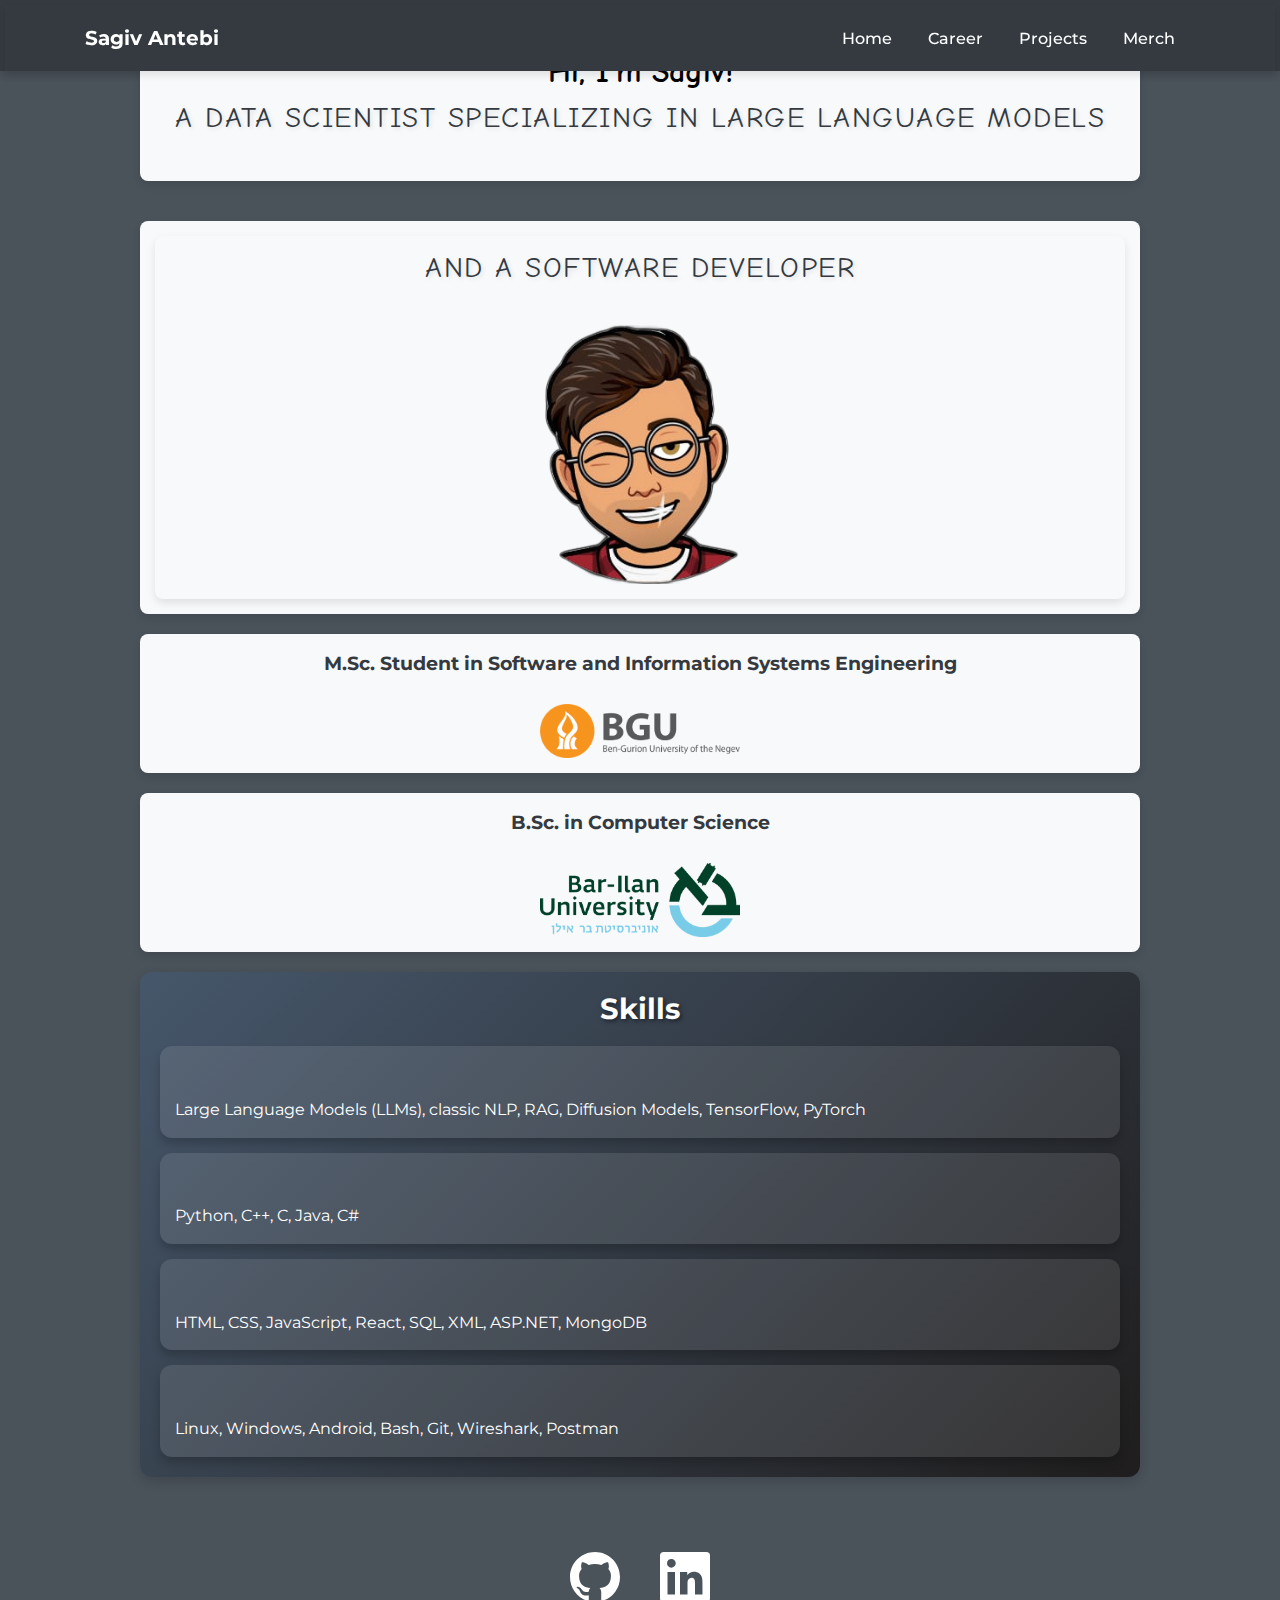
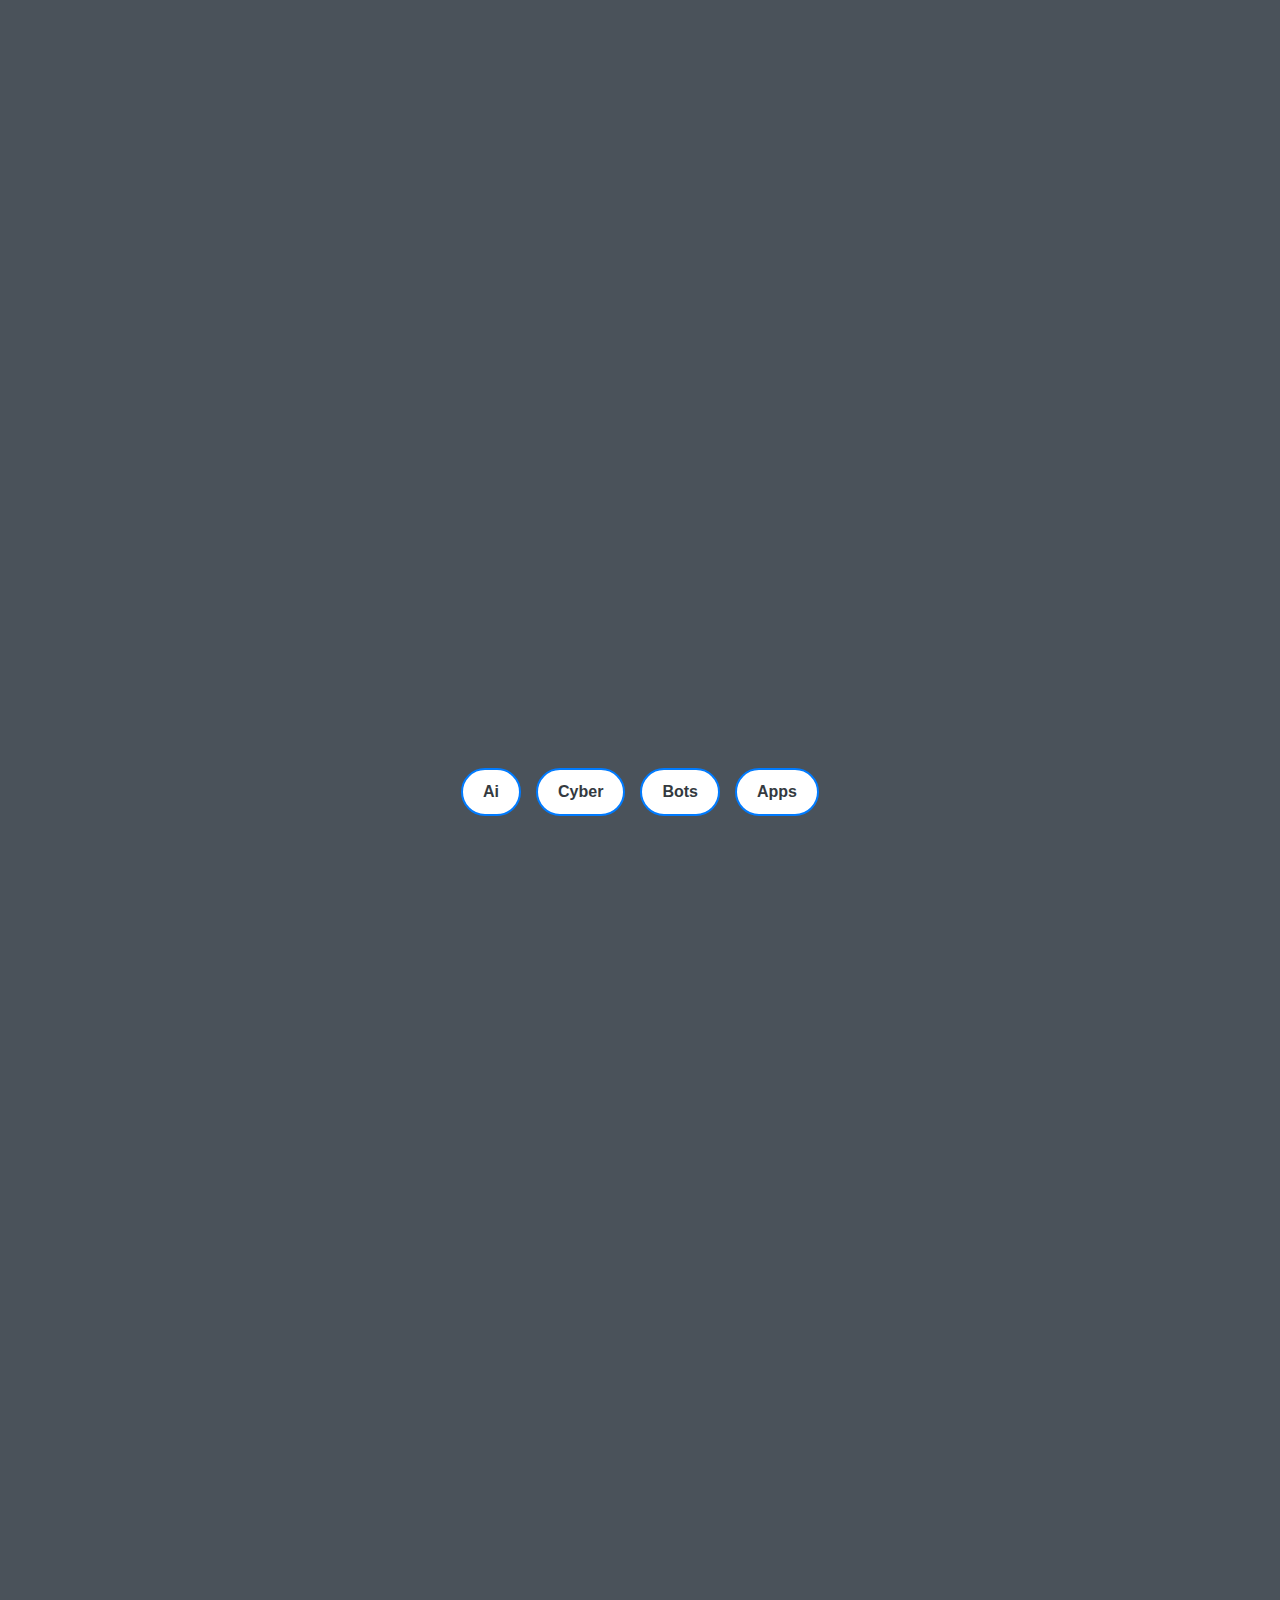
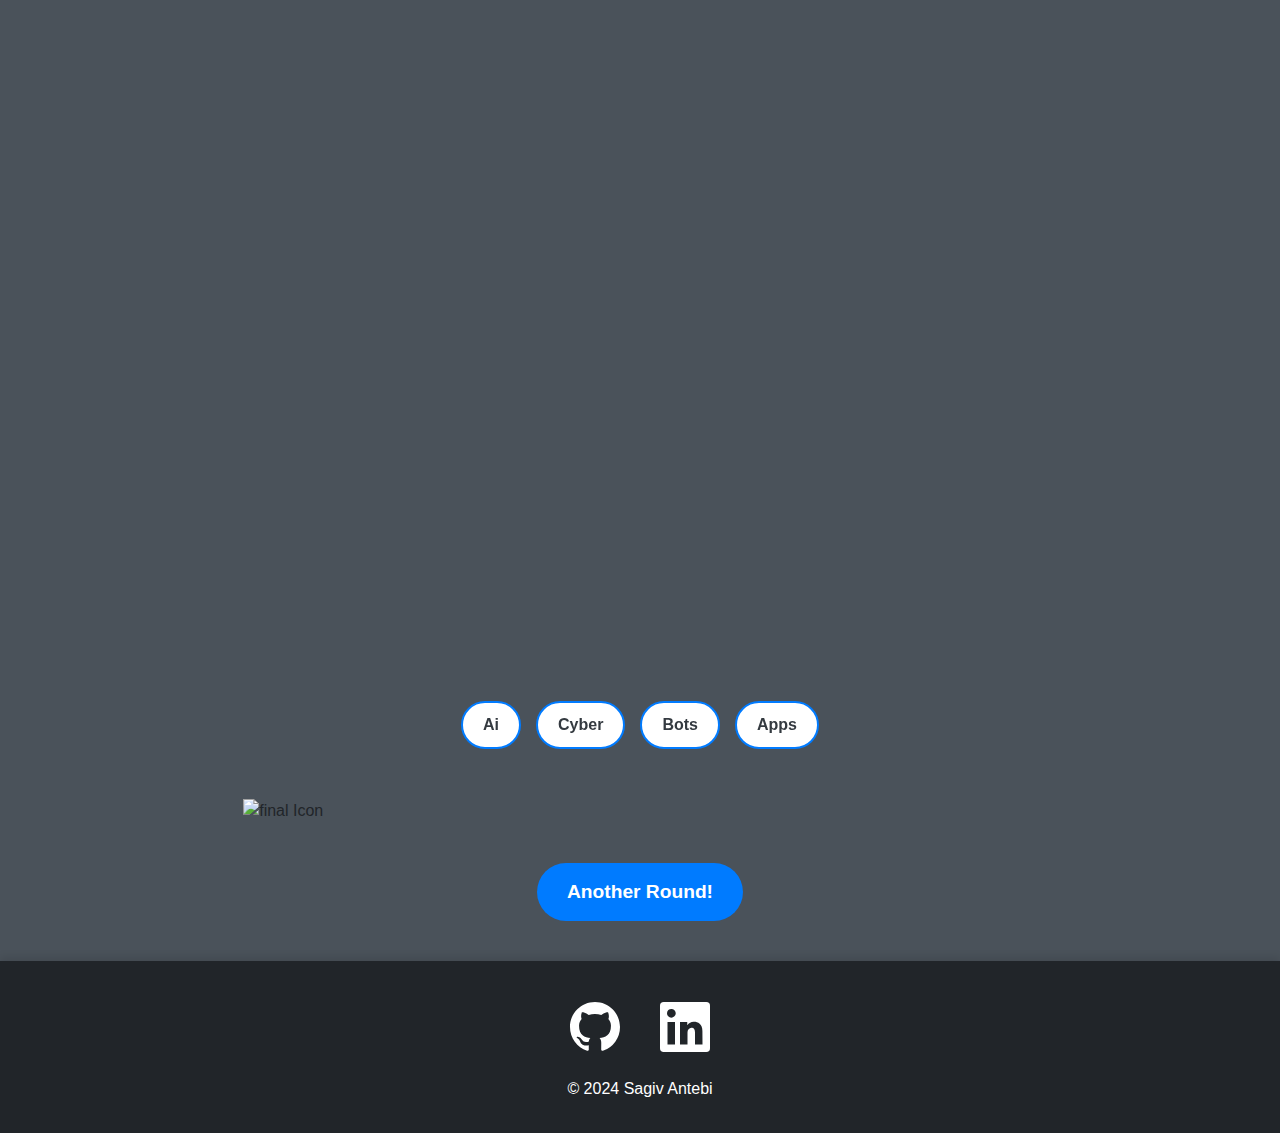
==== commit 3727ad52: "Updated to "Data Scientist"" ====
--- a/index.html
+++ b/index.html
@@ -62,7 +62,7 @@
                 <div class="intro">
                     <div class="intro-point fade-in">
                         <h1 class="intro-title">Hi, I'm Sagiv!</h1>
-                        <h2 class="intro-subtitle">A Machine Learning Researcher specializing in Large Language Models</h2>
+                        <h2 class="intro-subtitle">A Data Scientist specializing in Large Language Models</h2>
                     </div>
                 </div>
                 
@@ -140,7 +140,7 @@
         <div class="career-items">
             <div class="career-item fade-in">
                 <div class="career-content">
-                    <p class="career-title">Machine Learning Researcher & Developer</p>
+                    <p class="career-title">Data Scientist</p>
                     <p class="career-company">CBG</p>
                     <p class="career-years">2023 - Present</p>
                     <ul class="career-description">
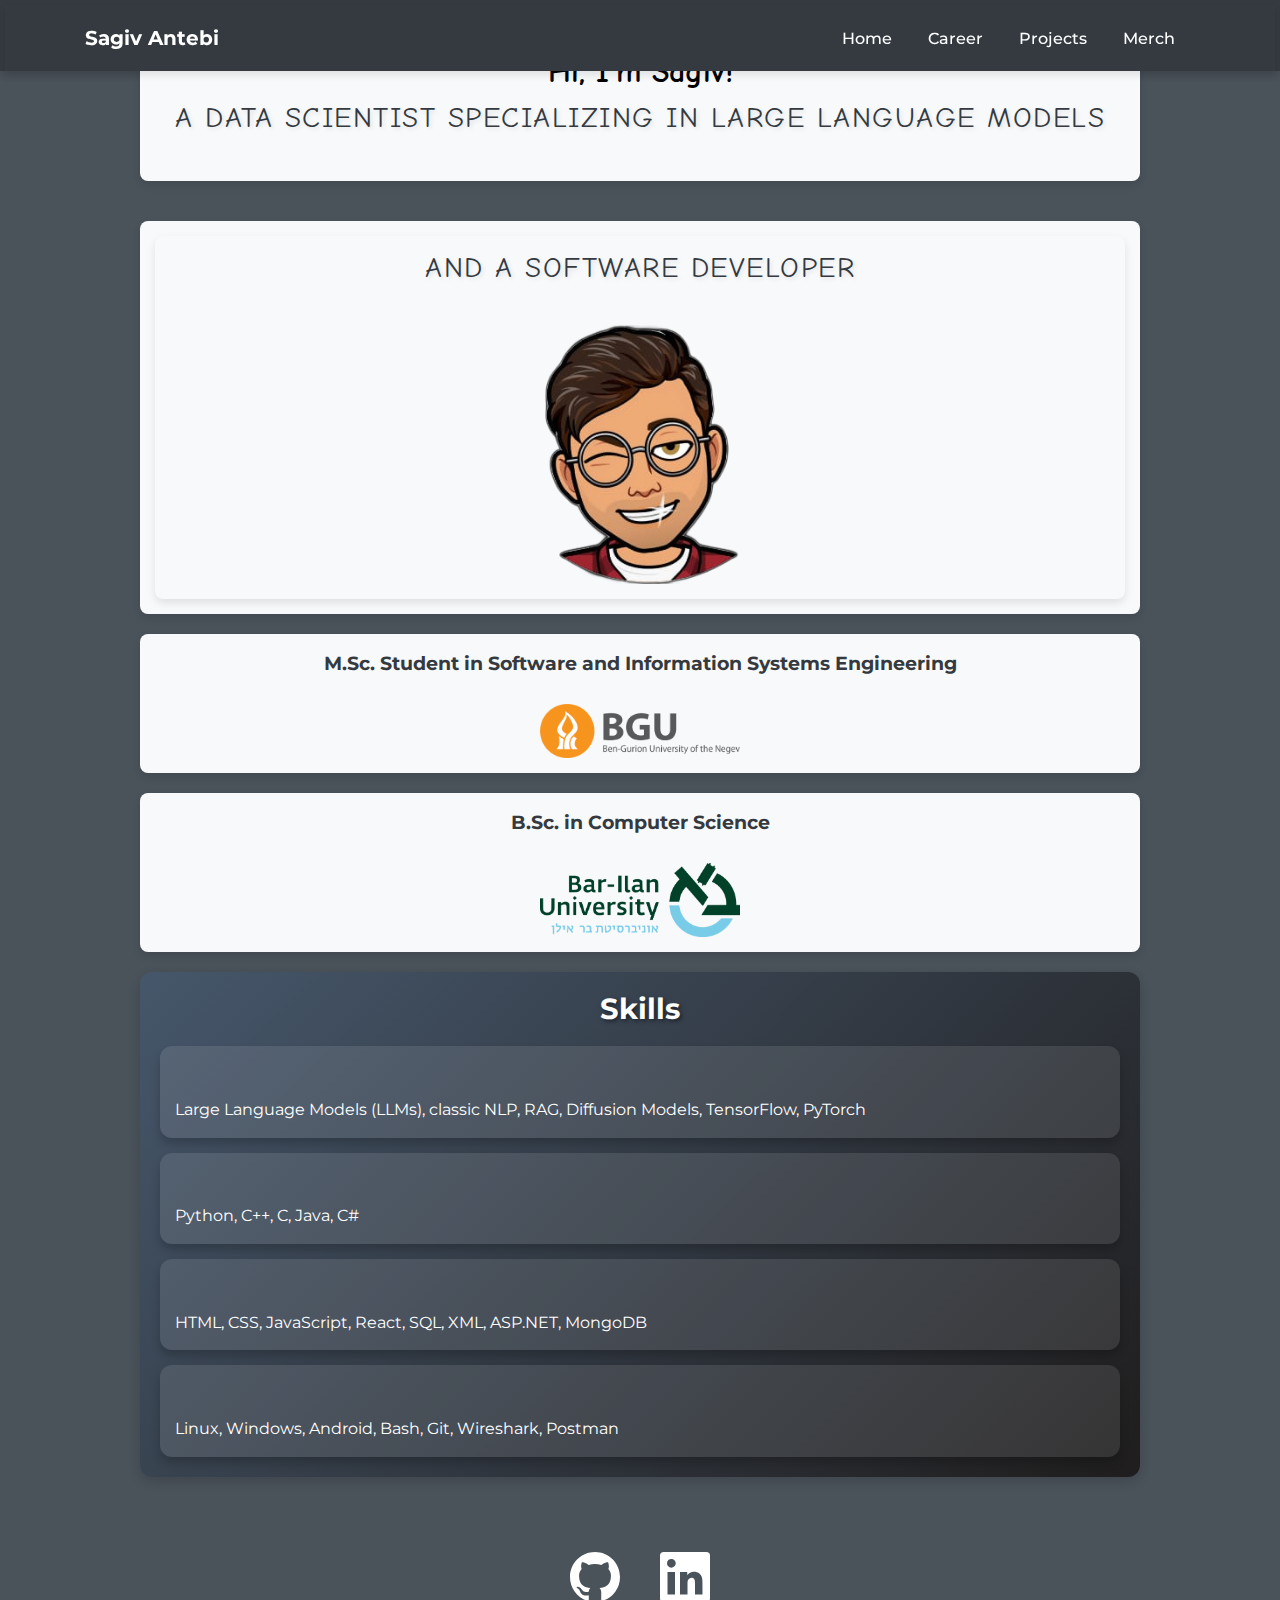
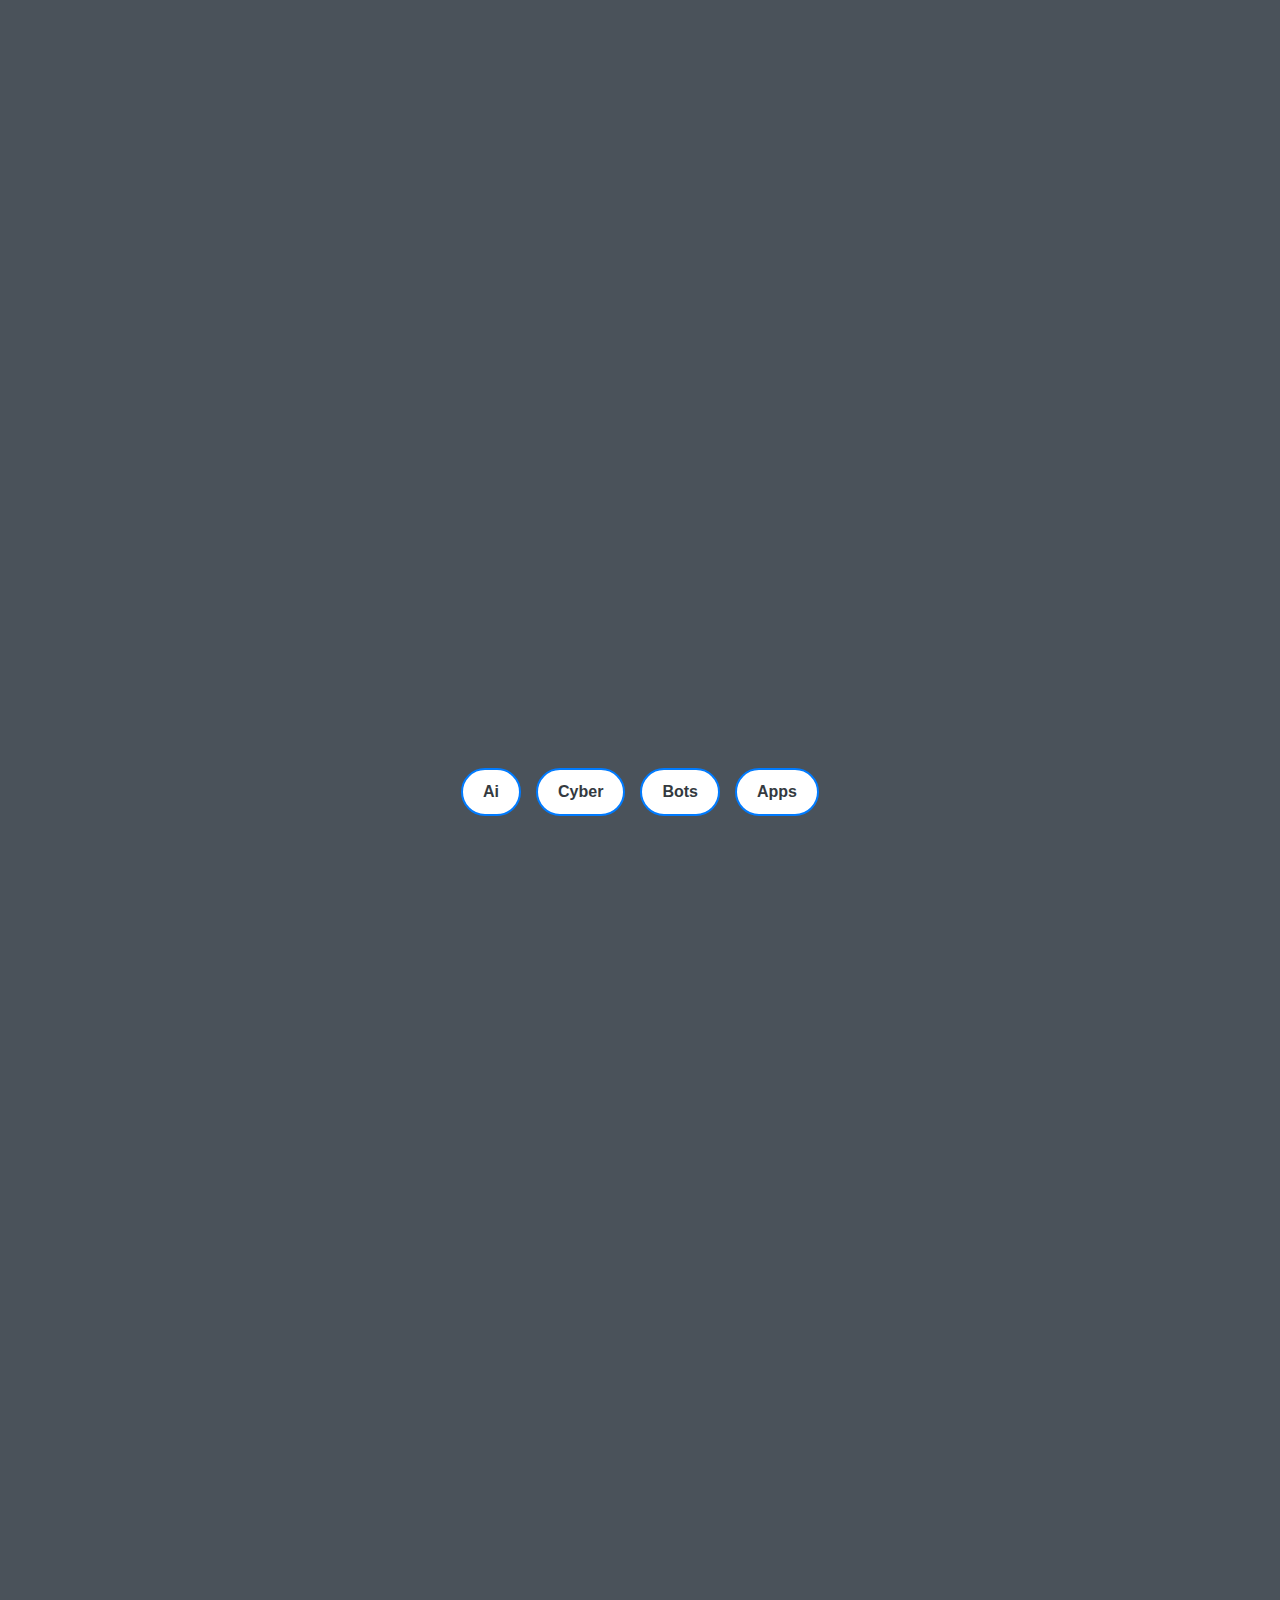
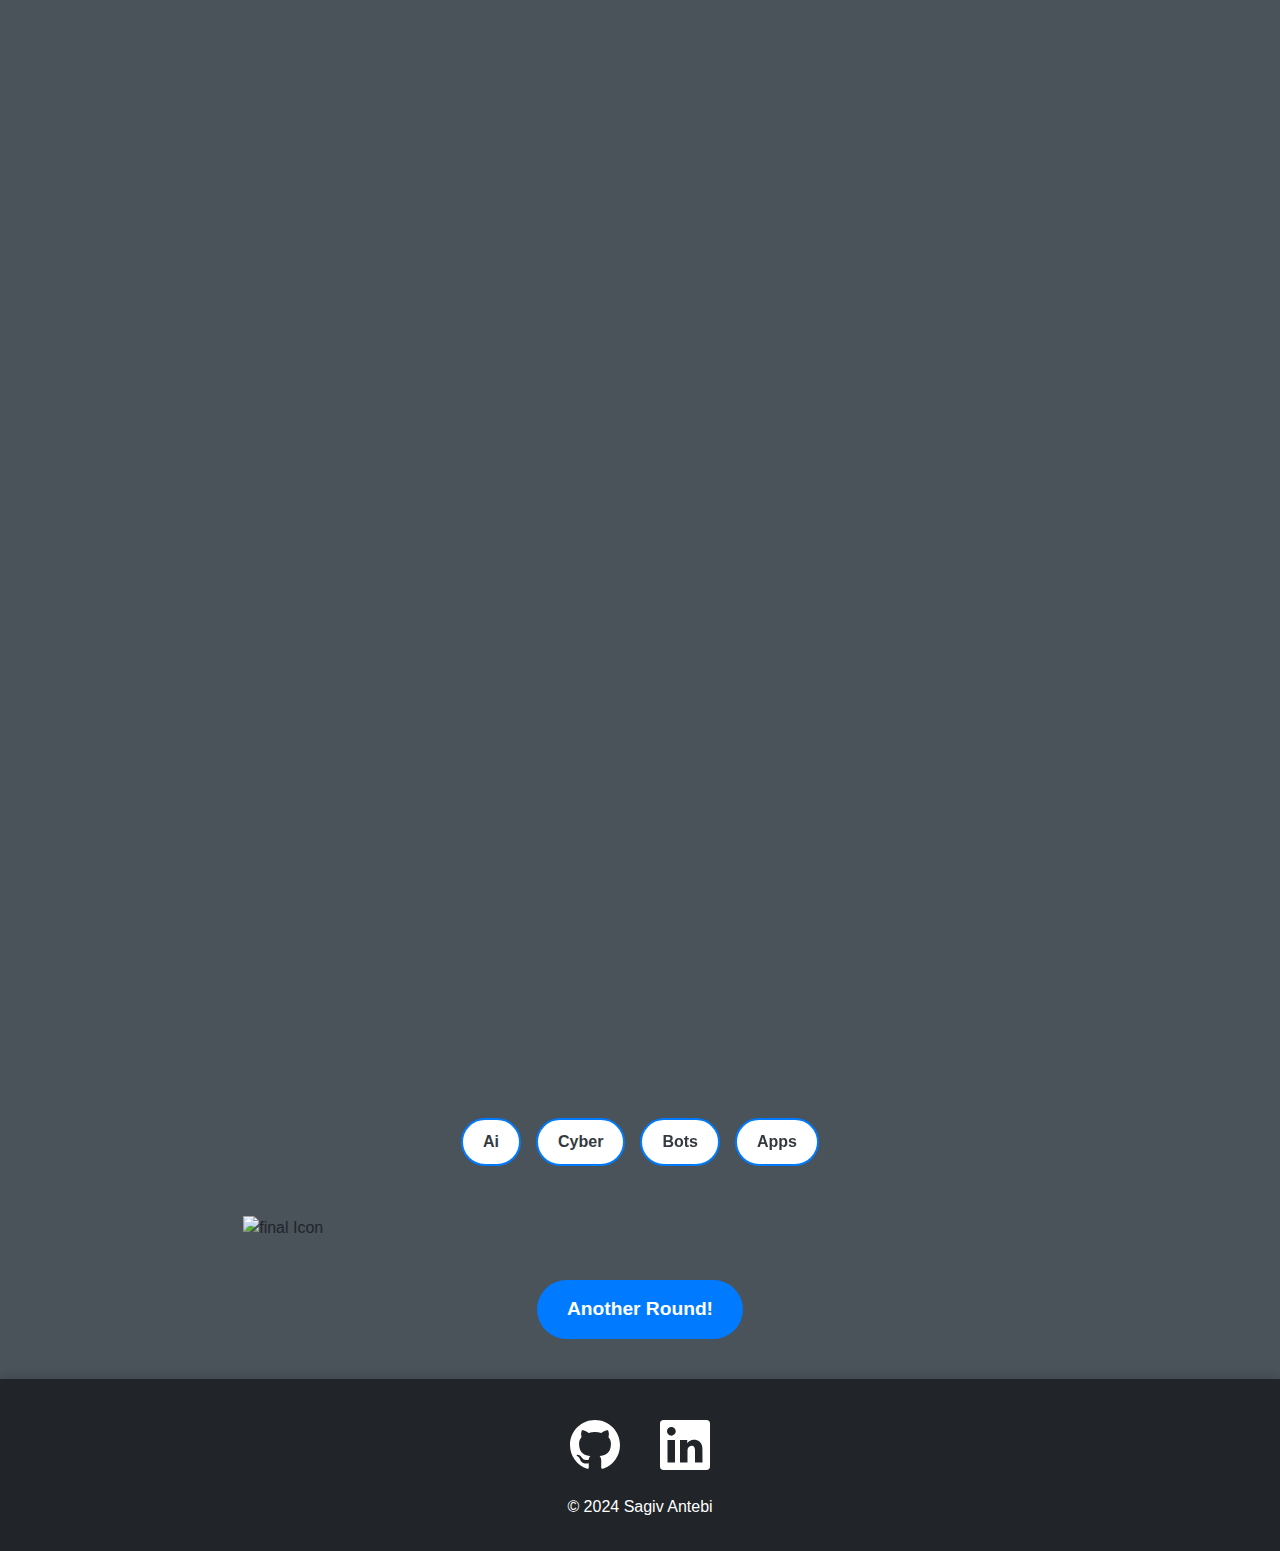
==== commit 6f02b8e4: "Added the EV from Miki Course" ====
--- a/index.html
+++ b/index.html
@@ -314,7 +314,26 @@
 
                 </div>
             </div>
-            
+
+            <!-- Charging Ahead: Socioeconomic Inequities in Electric Vehicle Charging Infrastructure Across the United States -->
+            <div class="project-card fade-in" data-category="ai">
+                <img src="assets/images/EV.jpg" alt="Project Icon" class="project-icon">
+                <div class="project-info">
+
+                    <h3>🚗⚡ Charging Ahead: Socioeconomic Inequities in Electric Vehicle Charging Infrastructure</h3>
+                    <img src="assets/images/c-ev.png" alt="Project Icon2" class="project-icon">
+
+                    <p>Analysis of Electric Vehicle Charging Station Locations, Their Interconnections, and Their Relationship to Socioeconomic Status</p>
+
+   
+                    <img src="assets/images/c-time-ev.png" alt="Project Icon3" class="project-icon">
+                    <a href="https://github.com/sagivantebi/Charging-Ahead" target="_blank" class="project-link">
+                        <i class="fab fa-github"></i> View on GitHub
+                    </a>
+
+                </div>
+            </div>
+
 
             <!-- Prompt Injection Detectors for LLMs -->
             <div class="project-card fade-in" data-category="ai">
@@ -329,6 +348,9 @@
 
                 </div>
             </div>
+
+
+
 
 
 
@@ -627,4 +649,5 @@
     <script src="assets/js/scripts.js"></script>
 
 </body>
+        <!-- Change to check if the site is working: Num 0 -->
 </html>
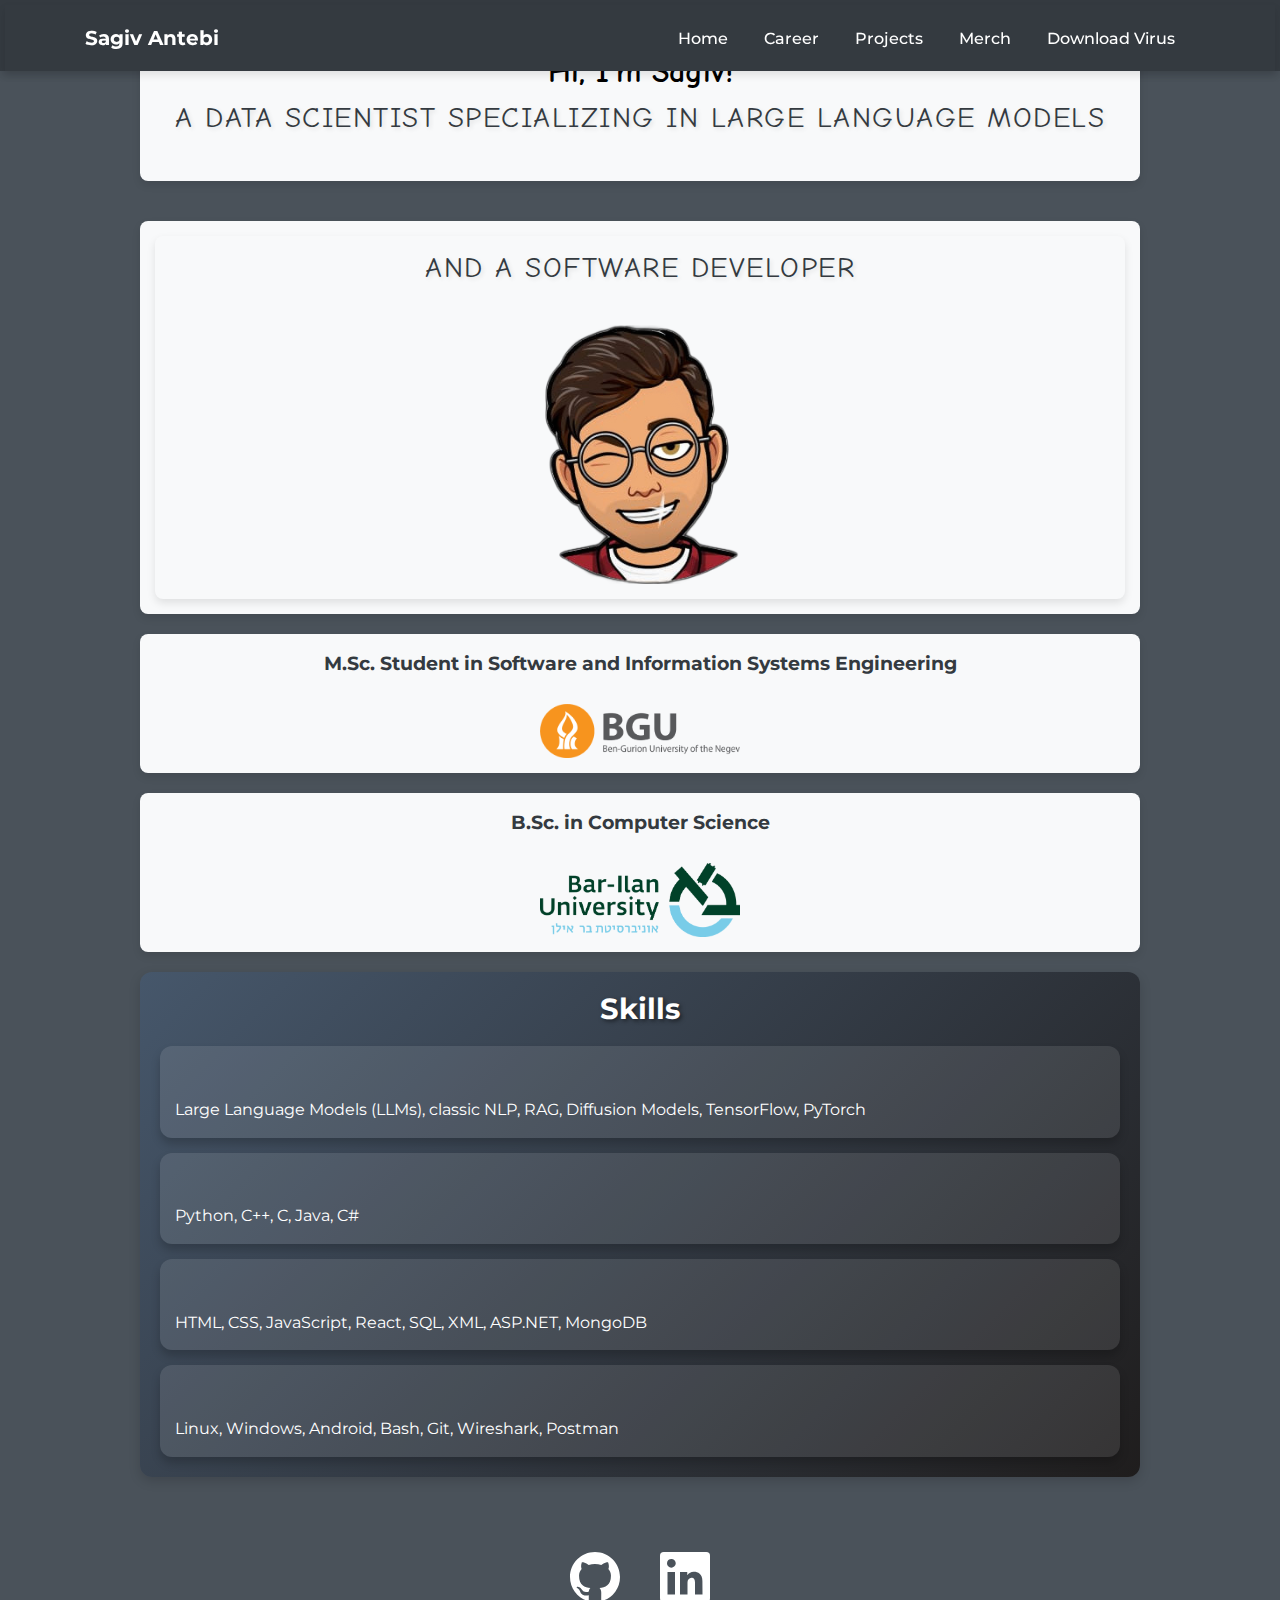
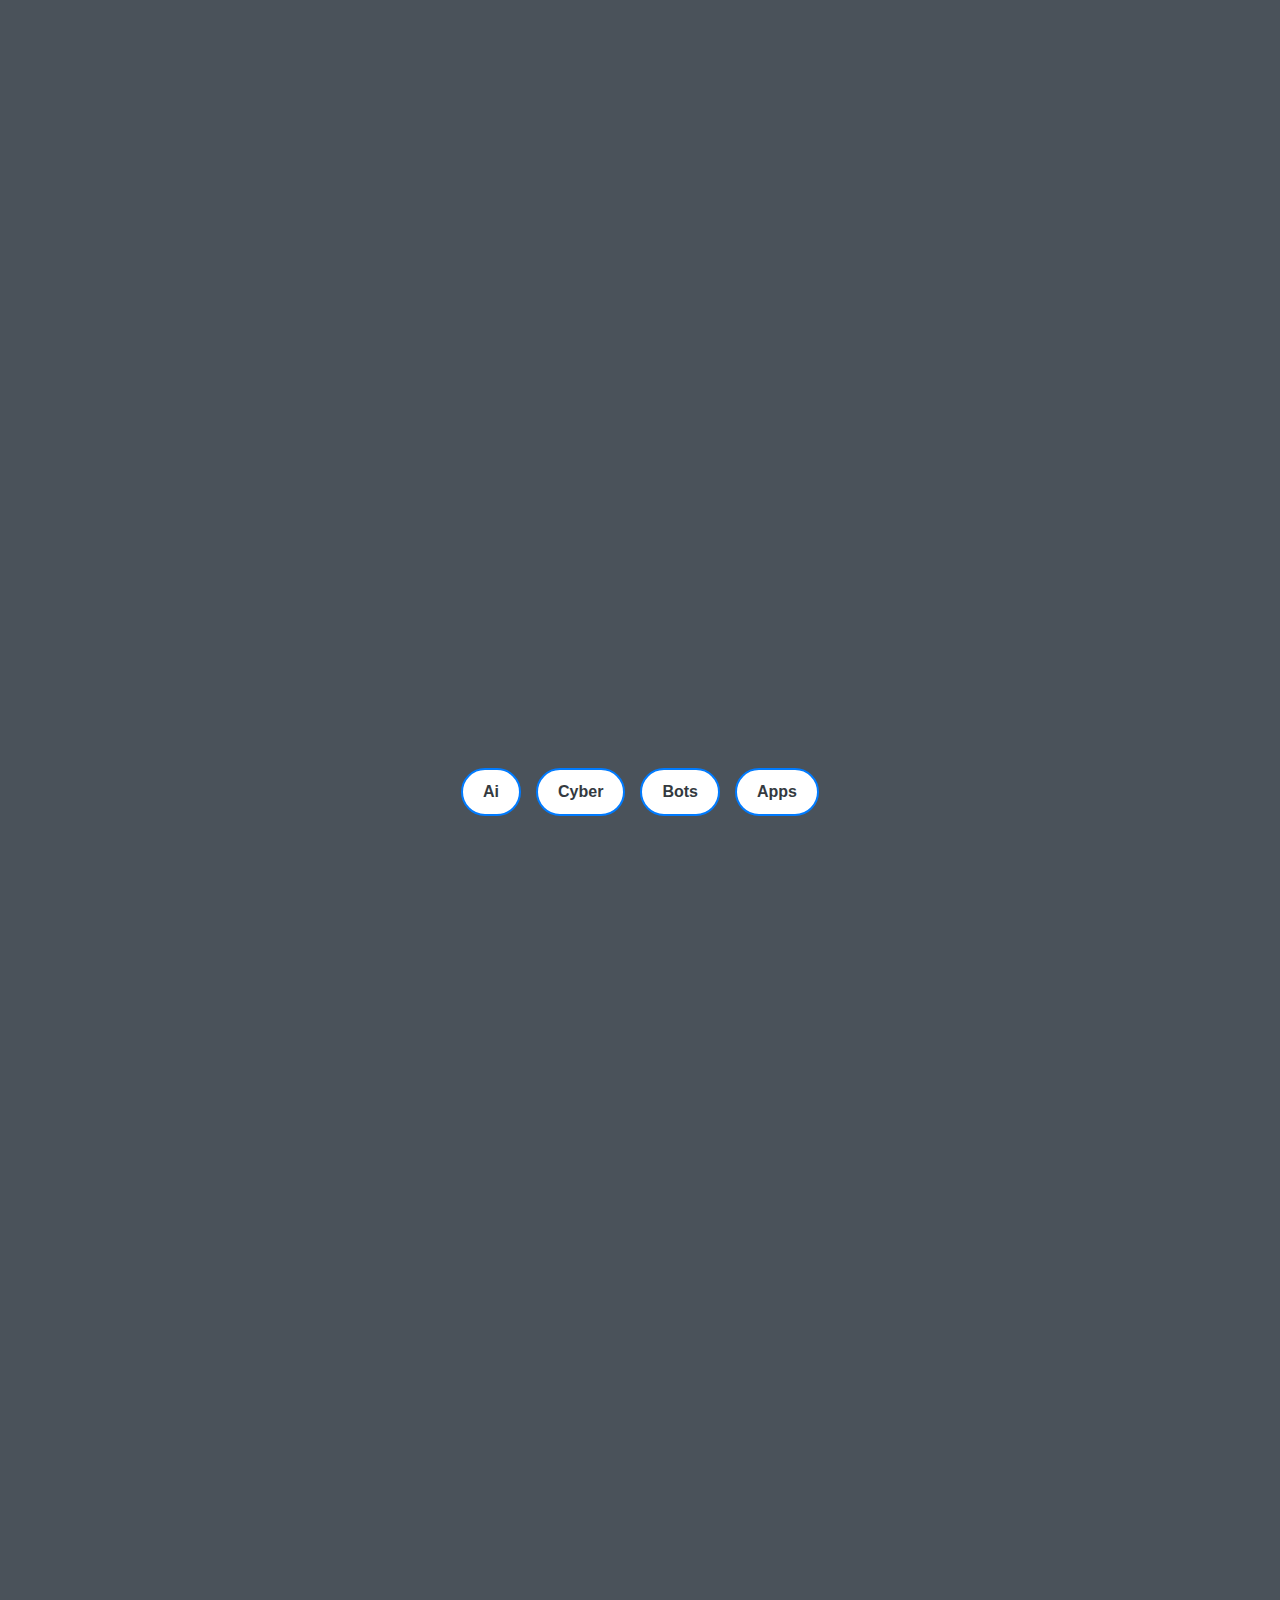
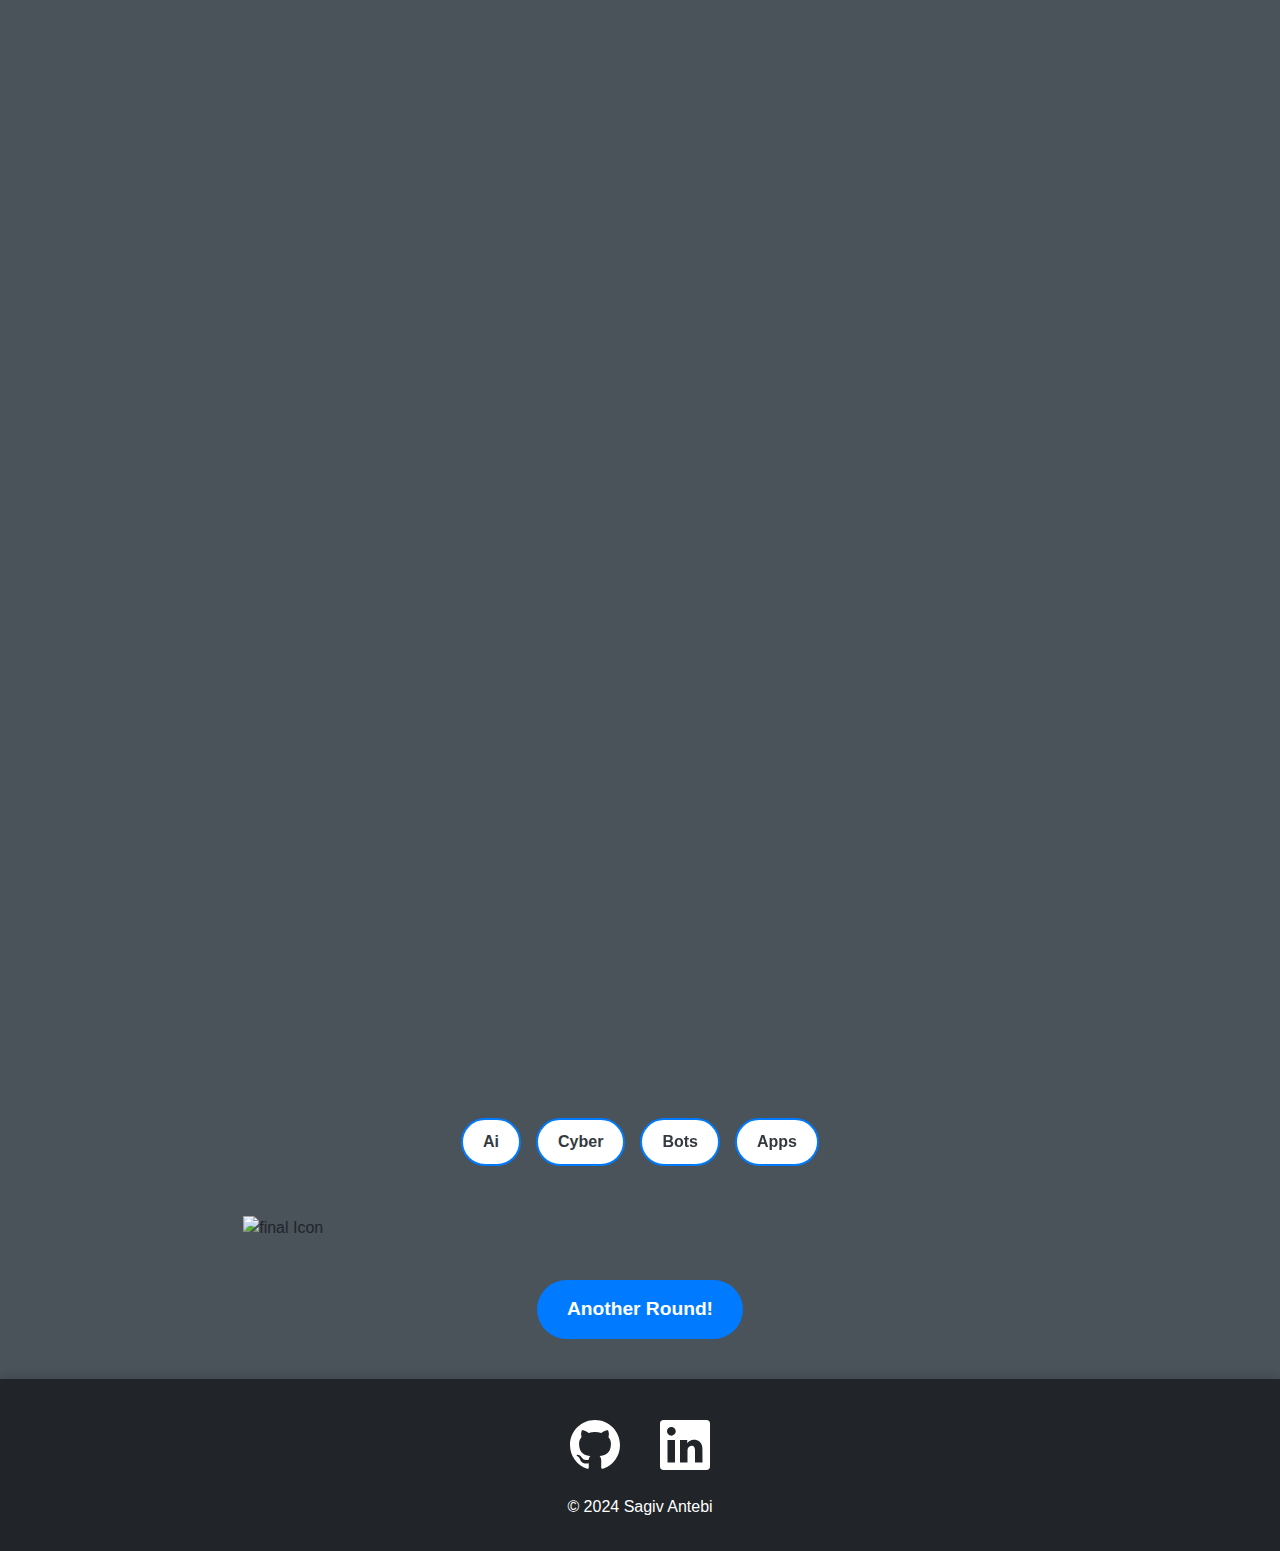
==== commit 8679755b: "Added rick roll and virus" ====
--- a/index.html
+++ b/index.html
@@ -42,7 +42,10 @@
 
                         
                         <li class="nav-item">
-                            <a class="nav-link" href="https://www.youtube.com/watch?v=uHgt8giw1LY" target="_blank">Merch</a>
+                            <a class="nav-link" href="https://social.mtdv.me/videos/rJM3P367Og" target="_blank">Merch</a>
+                        </li>
+                        <li class="nav-item">
+                            <a class="nav-link" href="https://social.mtdv.me/videos/rJM3P367Og" target="_blank">Download Virus</a>
                         </li>
                     </ul>
                 </div>
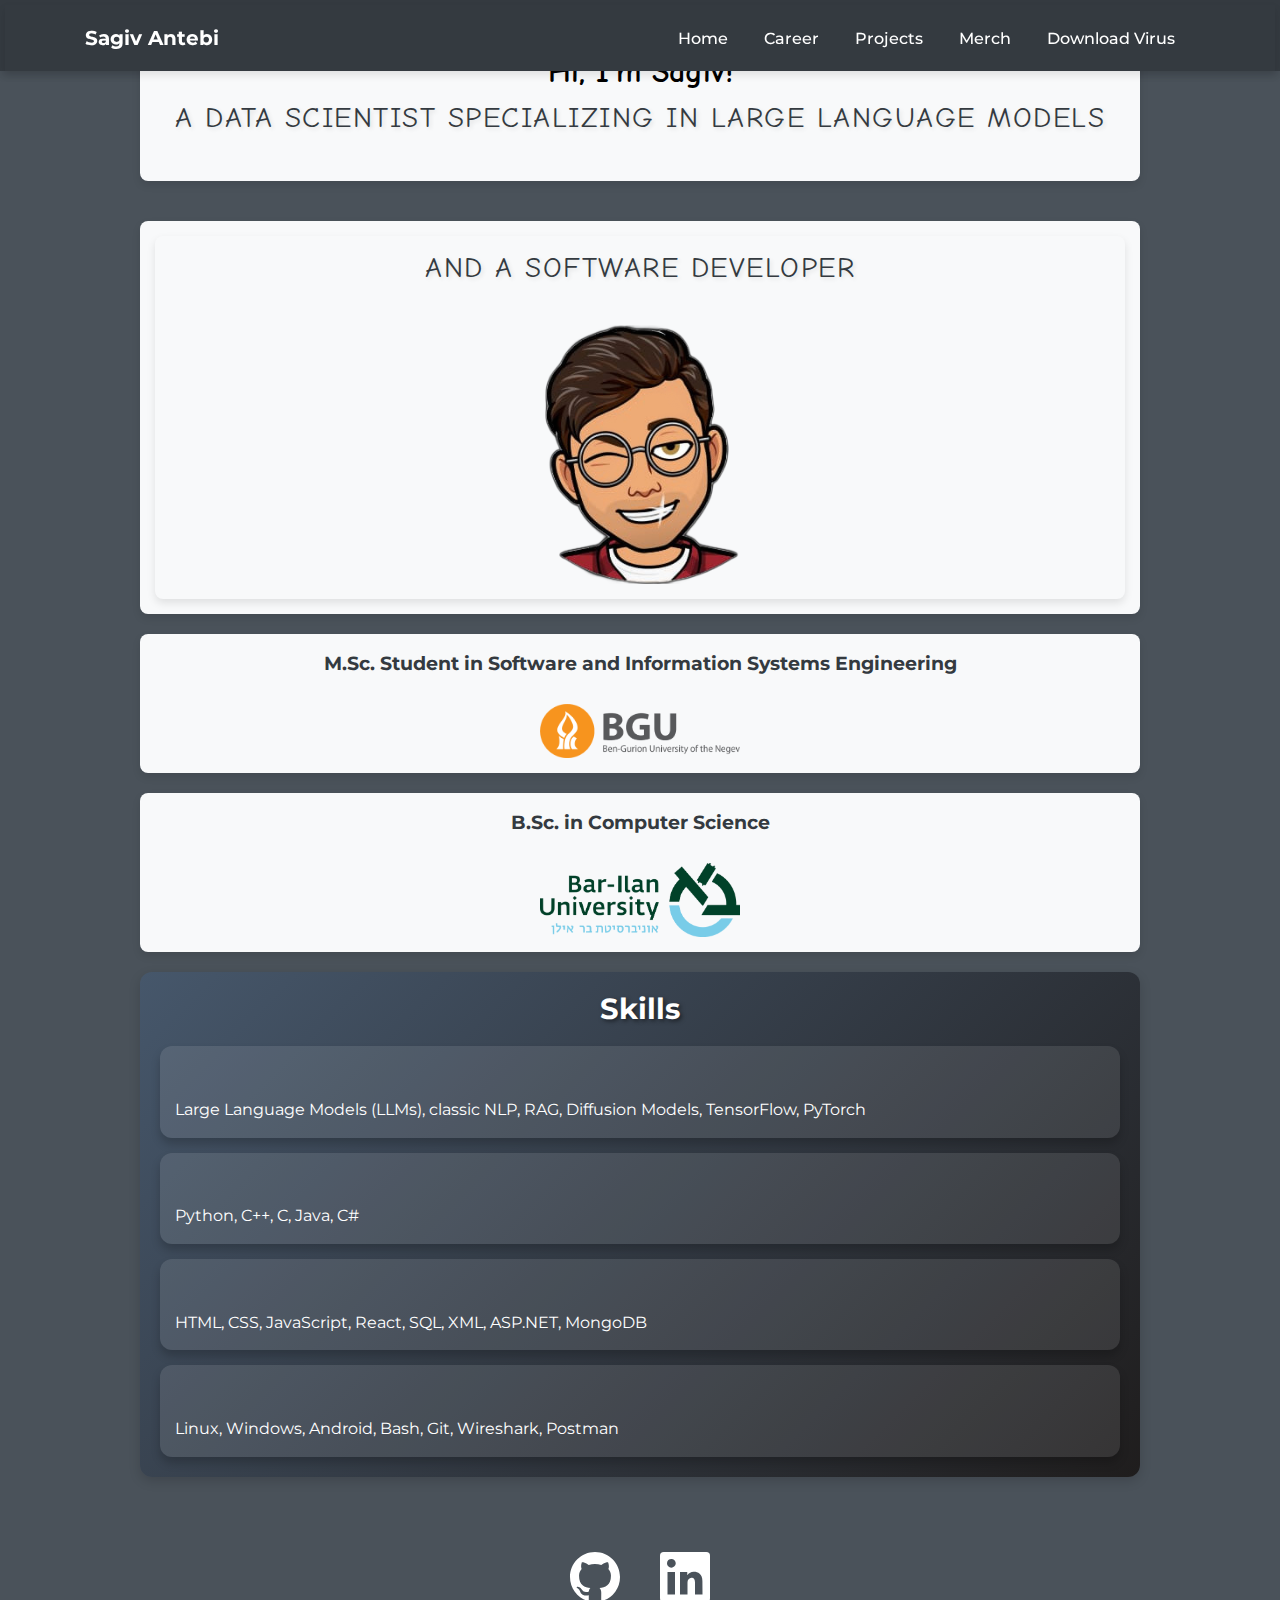
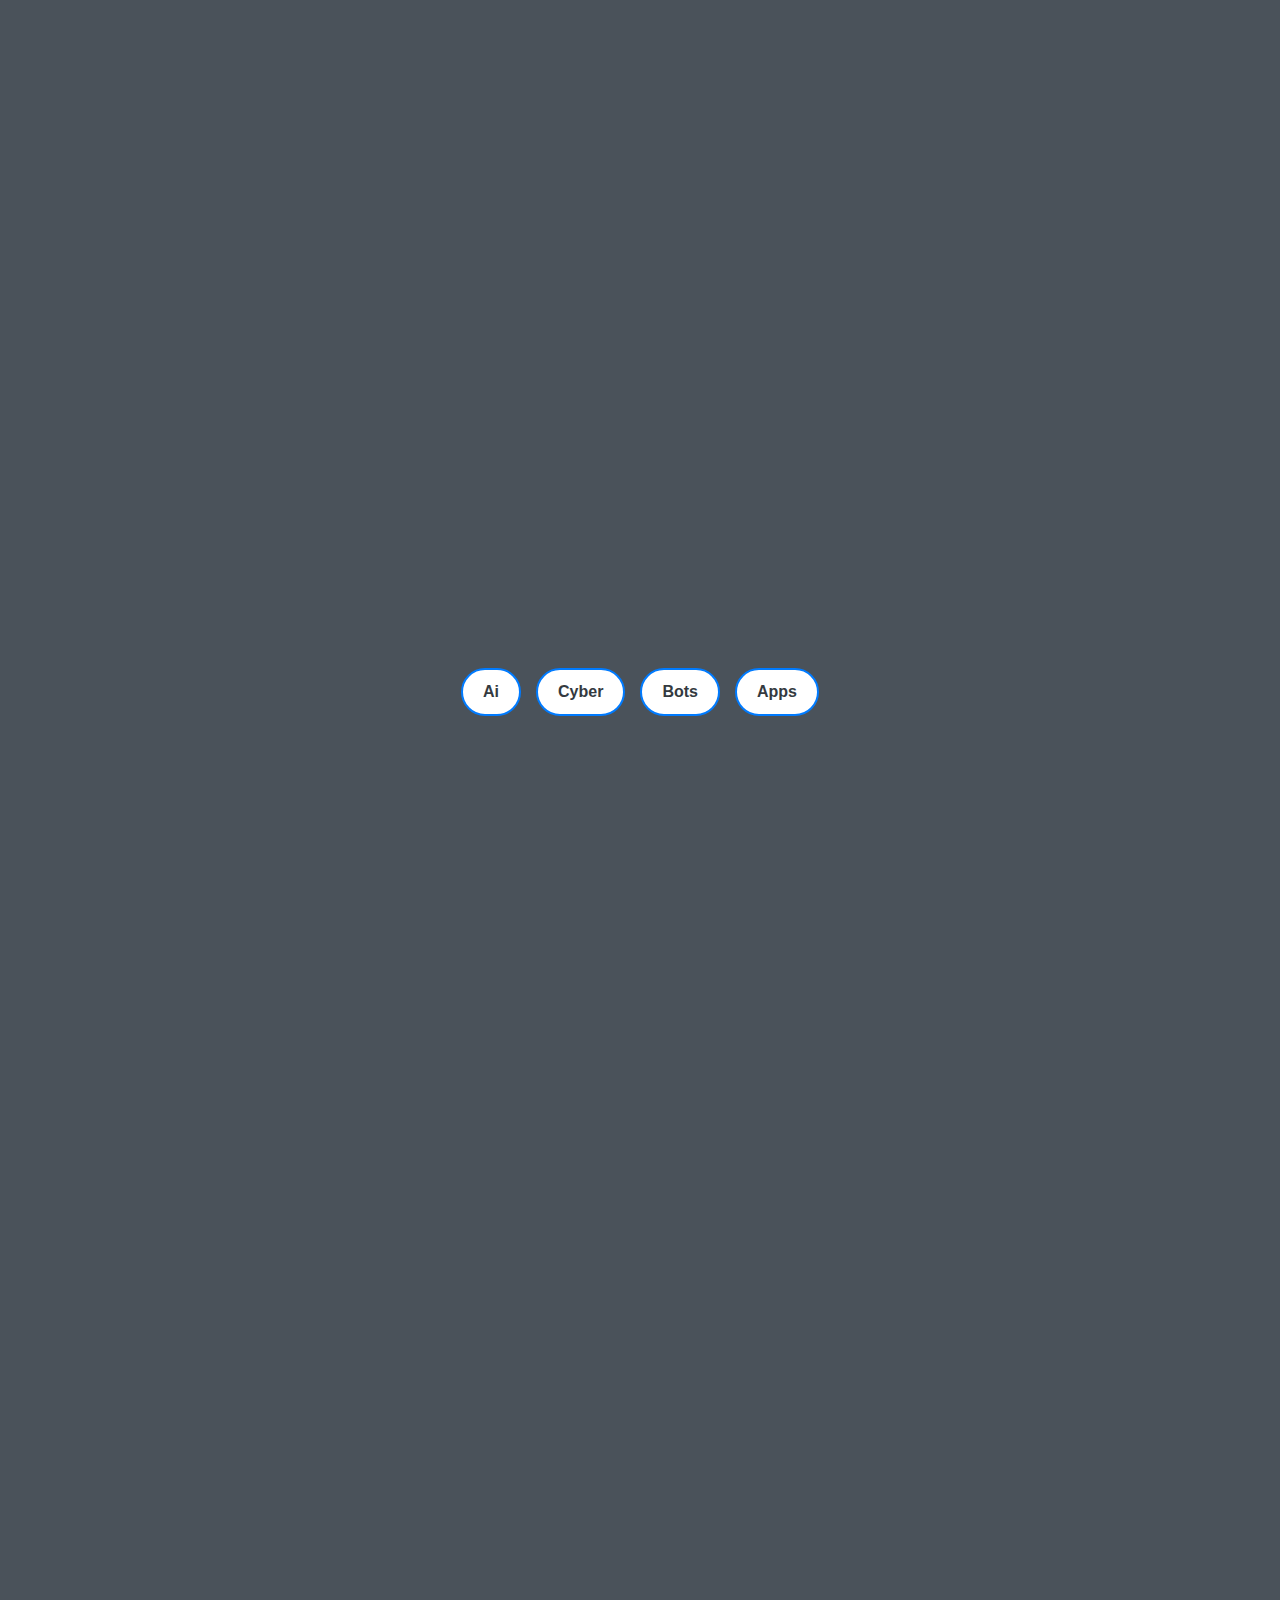
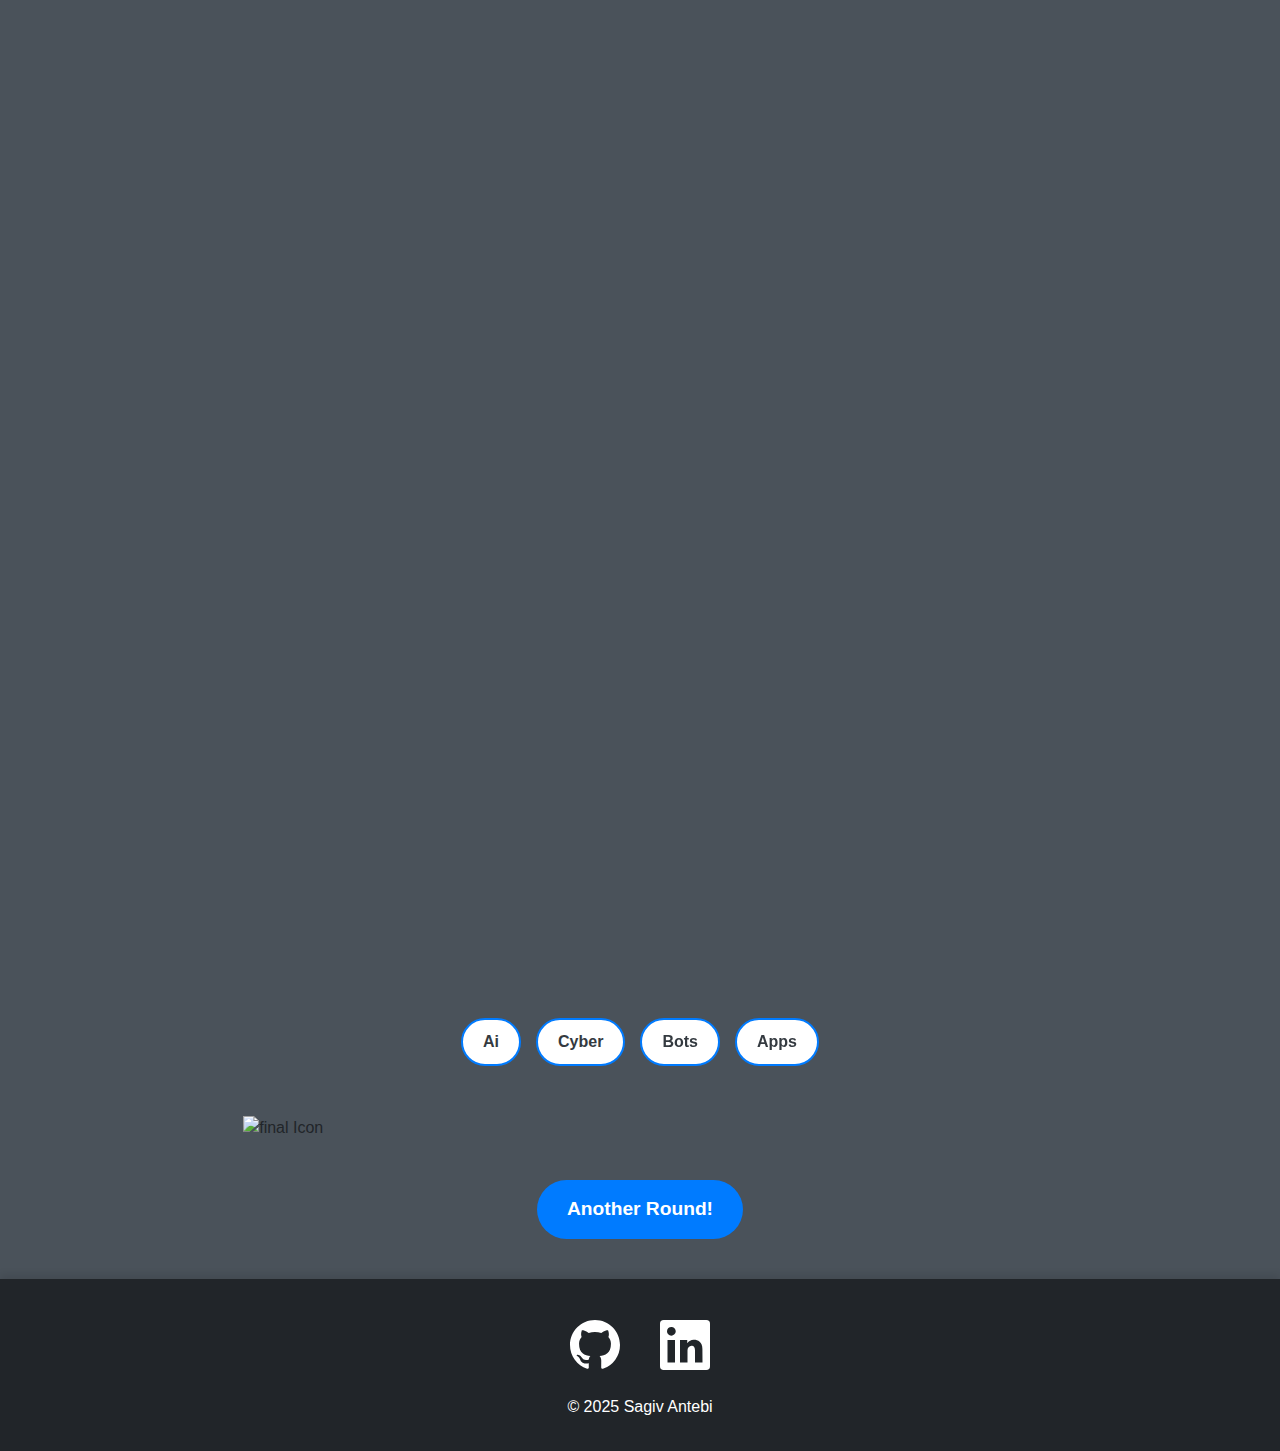
==== commit 606bf00b: "Tag and tab moved to top4" ====
--- a/index.html
+++ b/index.html
@@ -42,10 +42,10 @@
 
                         
                         <li class="nav-item">
-                            <a class="nav-link" href="https://social.mtdv.me/videos/rJM3P367Og" target="_blank">Merch</a>
+                            <a class="nav-link" href="https://streamable.com/lf027o" target="_blank">Merch</a>
                         </li>
                         <li class="nav-item">
-                            <a class="nav-link" href="https://social.mtdv.me/videos/rJM3P367Og" target="_blank">Download Virus</a>
+                            <a class="nav-link" href="https://streamable.com/lf027o" target="_blank">Download Virus</a>
                         </li>
                     </ul>
                 </div>
@@ -191,7 +191,26 @@
         <div class="project-heading-container fade-in">
             <h2 class="project-title">Top-4 Projects</h2>
         </div>
+
         <div class="project-grid">
+
+            <div class="top4-project fade-in">
+                <div class="project-card fade-in" data-category="ai">
+                    <img src="assets/images/tag_tab.png" alt="Project Icon" class="project-icon">
+                    <div class="project-info">
+                        <h3>Tag&Tab - Efficient and Effective Detection of Pretraining Data from Large Language Models</h3>
+                        <p>Novel method for detecting pretraining data from Large Language Models (LLMs)</p>
+                        <a href="https://arxiv.org/abs/2501.08454" target="_blank" class="project-link">
+                            <i class="fab fa-arxiv"></i> View on arXiv
+                        </a>
+                        <!-- <a href="https://github.com/sagivantebi/Deep_Reinforcement_Learning-Final_Drill" target="_blank" class="project-link"> -->
+                            <!-- <i class="fab fa-github"></i> View on GitHub -->
+                        <!-- </a> -->
+                    </div>
+                </div>
+            </div>
+    
+
             <div class="top4-project fade-in">
                 <img src="assets/images/gpt-sheep.jpg" alt="Project Icon" class="project-icon">
                 <div class="project-info">
@@ -241,7 +260,7 @@
             </div>
 
 
-            <div class="top4-project fade-in">
+            <!-- <div class="top4-project fade-in">
                 <img src="assets/images/Fraud1.png" alt="Project Icon" class="project-icon">
                 <div class="project-info">
                     <h3>Bash Masquerader Fraud Detection</h3>
@@ -251,7 +270,12 @@
                     </a>
                 </div>
             </div>
-        </div>
+        </div> -->
+
+
+
+            
+
 
     </section>
 
@@ -271,20 +295,22 @@
 
 
 
+
         <div class="project-grid">
             <div class="project-card fade-in" data-category="ai">
-                <img src="assets/images/tag_tab_coming_soon.png" alt="Project Icon" class="project-icon">
-                <div class="project-info">
-                    <h3>Tag&Tab - Efficient and Effective Detection of Pretraining Data from Large Language Models</h3>
-                    <p>Novel method for detecting pretraining data from Large Language Models (LLMs)</p>
+                <img src="assets/images/Fraud1.png" alt="Project Icon" class="project-icon">
+                <div class="project-info">
+                    <h3>Bash Masquerader Fraud Detection</h3>
+                    <p>This project detects masqueraders based on user command history using LSTM Autoencoders and Random Forest classifiers, analyzing bash command segments for anomalies.</p>
+                    <a href="https://github.com/sagivantebi/User-Bash-Fraud-Detection/tree/main" target="_blank" class="project-link">
+                        <i class="fab fa-github"></i> View on GitHub
+                    </a>
                     <!-- <a href="https://github.com/sagivantebi/Deep_Reinforcement_Learning-Final_Drill" target="_blank" class="project-link"> -->
                         <!-- <i class="fab fa-github"></i> View on GitHub -->
                     <!-- </a> -->
                 </div>
             </div>
             
-
-
 
 
 
@@ -642,7 +668,7 @@
             </a>
         </div>
 
-        <p>&copy; 2024 Sagiv Antebi</p>
+        <p>&copy; 2025 Sagiv Antebi</p>
     </footer>
     <script src="https://code.jquery.com/jquery-3.5.1.slim.min.js"></script>
     <script src="https://cdn.jsdelivr.net/npm/@popperjs/core@2.9.3/dist/umd/popper.min.js"></script>
